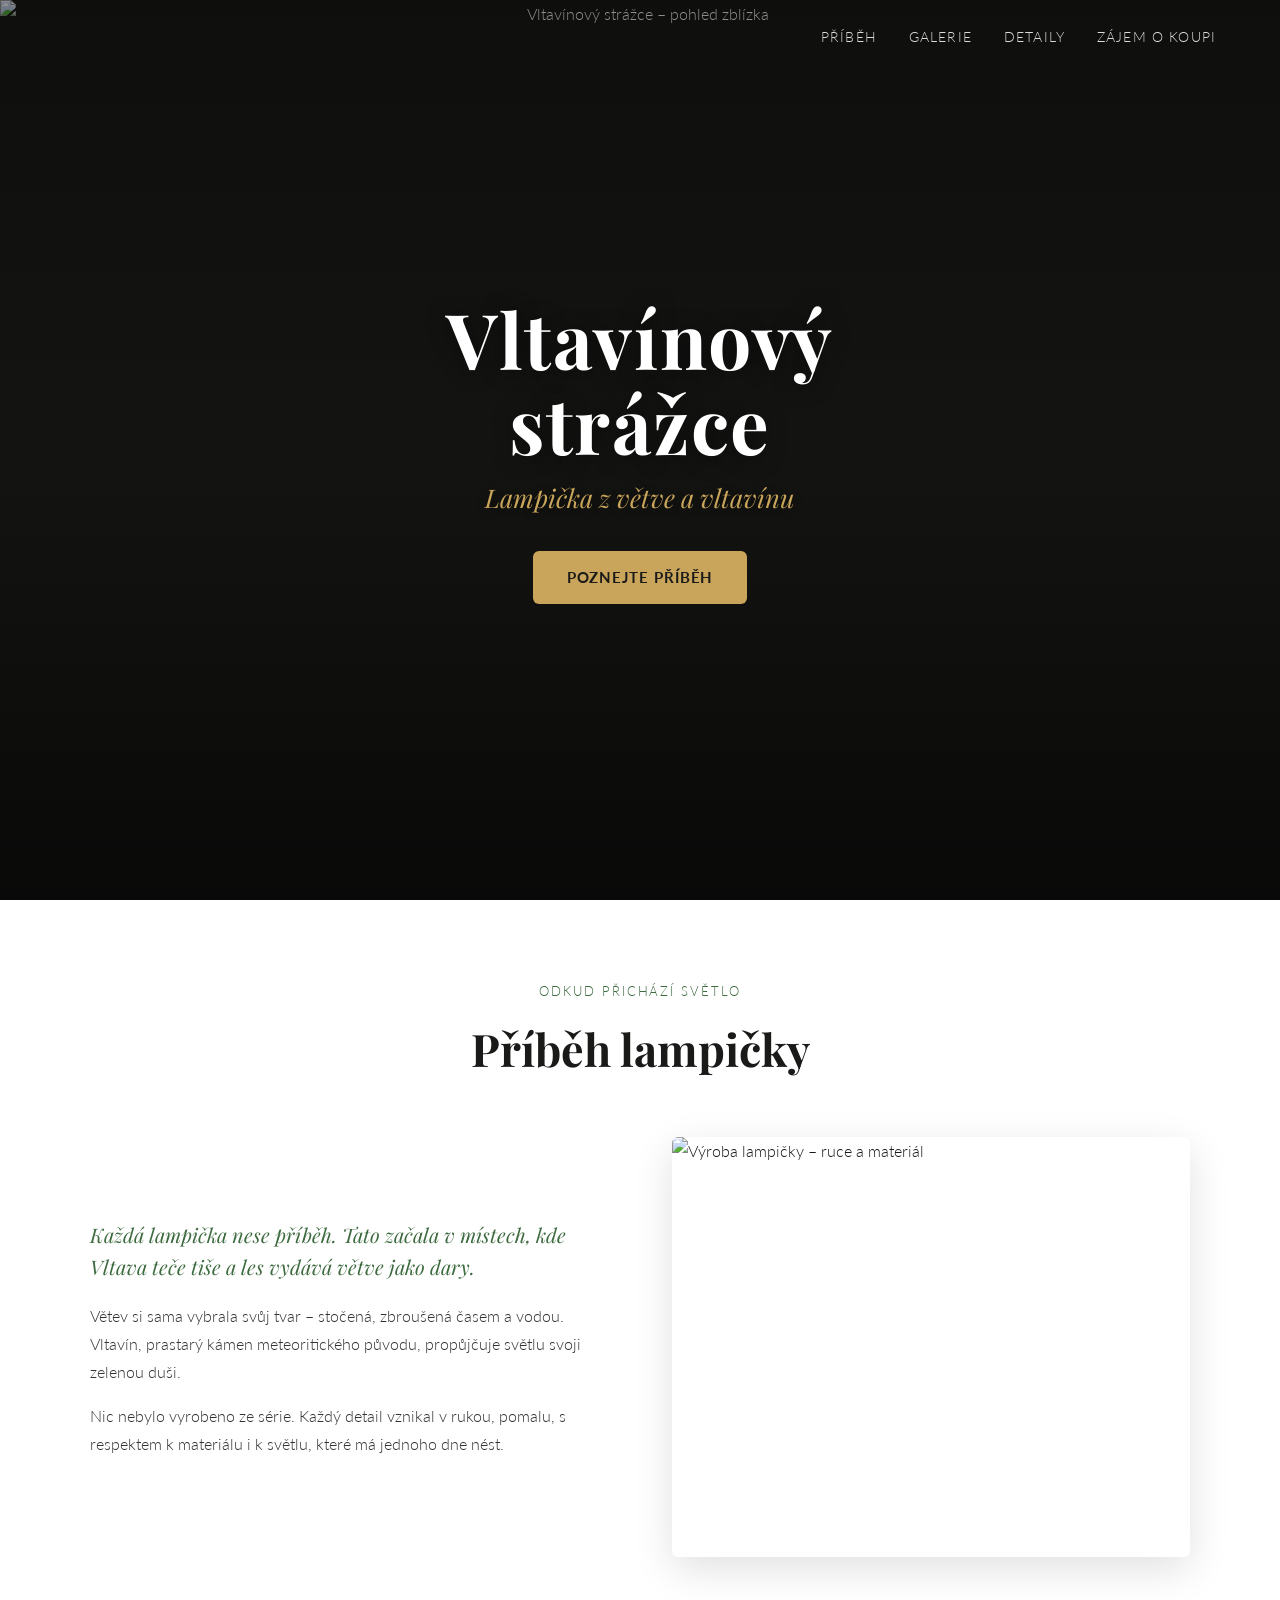
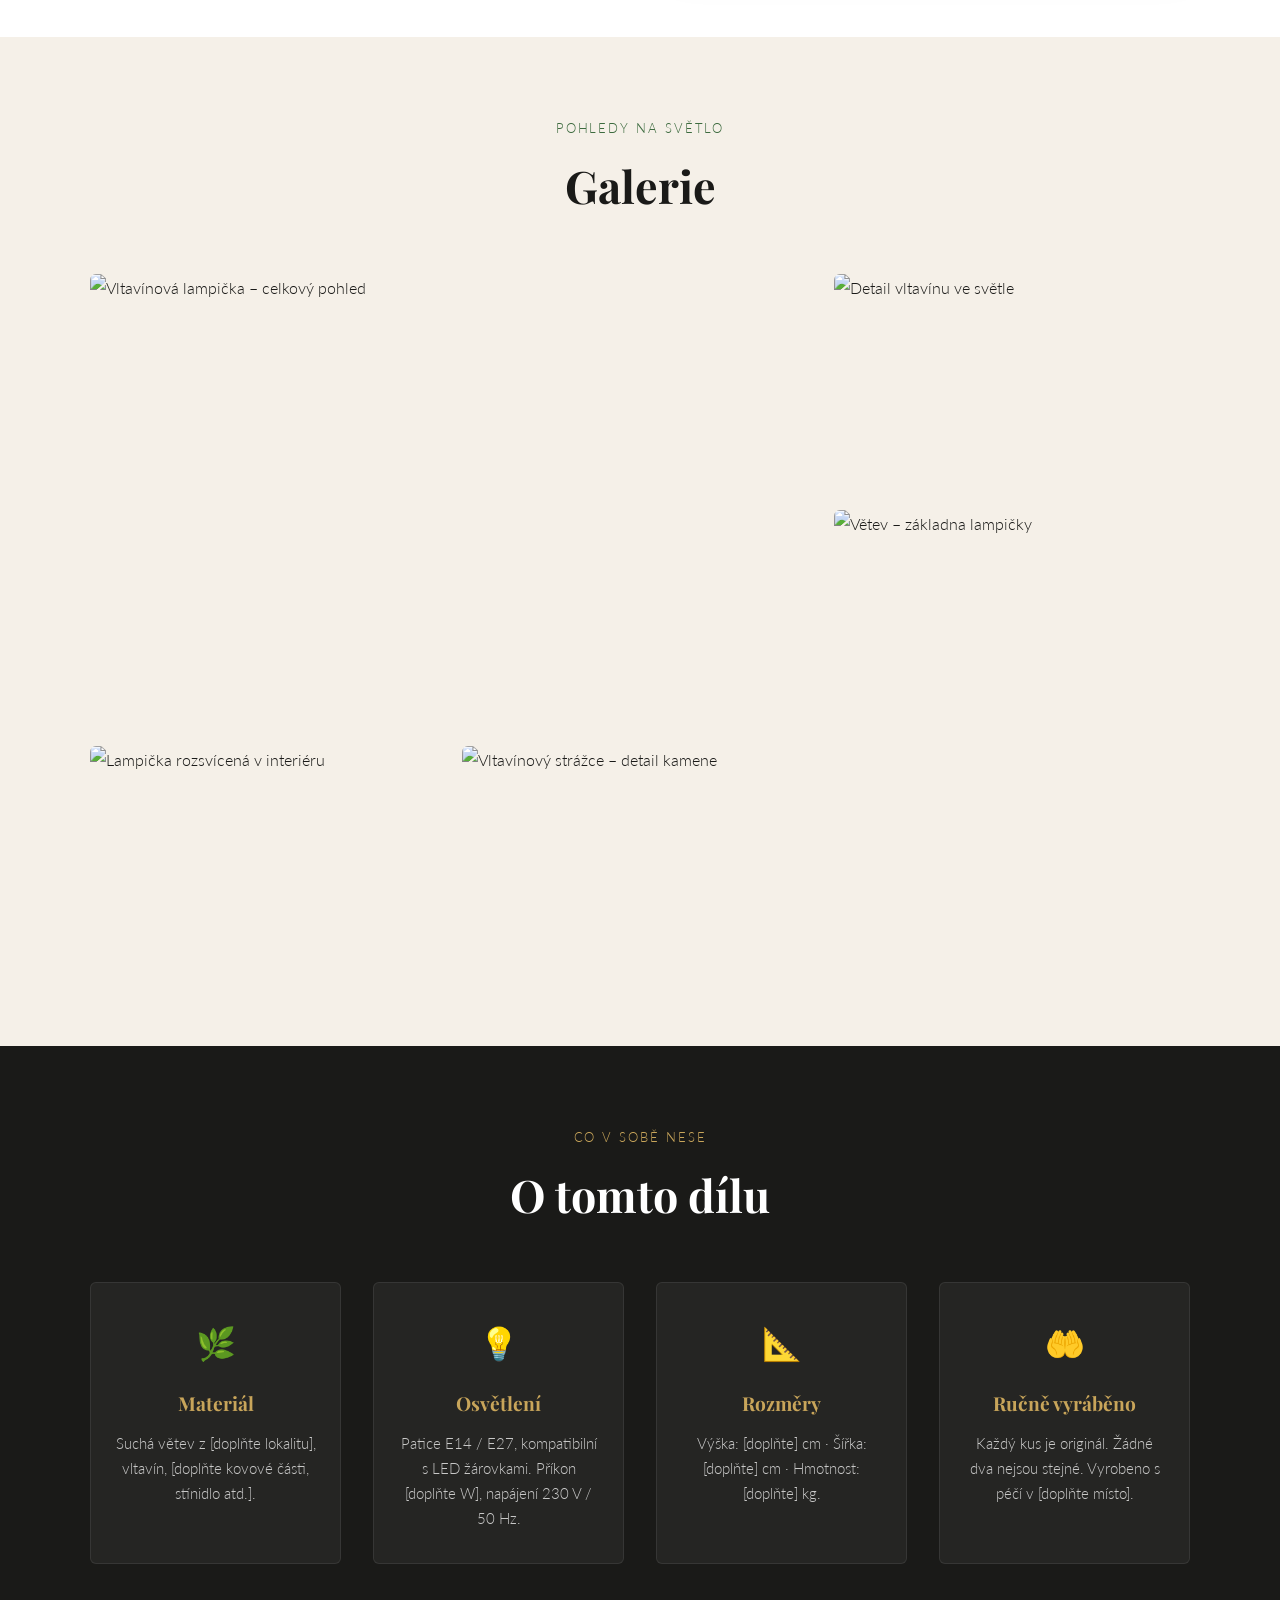
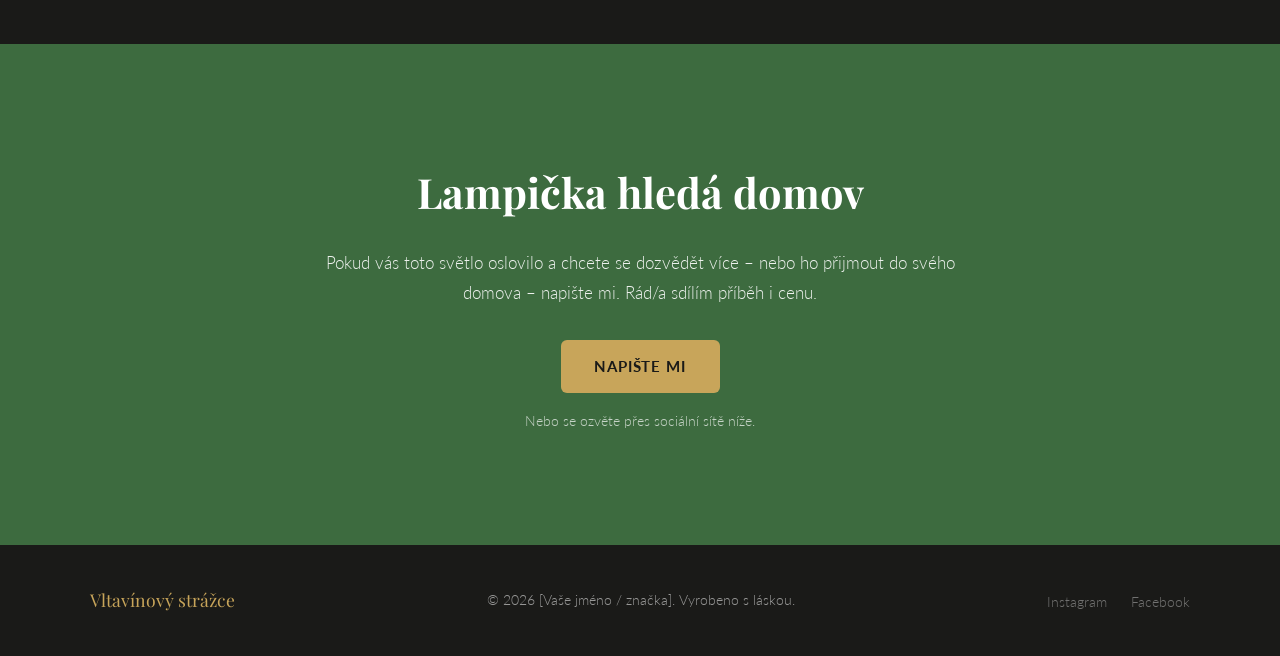
==== index.html @ c0dc6206 "Create complete Vltavínový strážce website project for Vercel Co-authored-by: MEVERIK-SOLUTION <2581" ====
<!DOCTYPE html>
<html lang="cs">
<head>
  <meta charset="UTF-8" />
  <meta name="viewport" content="width=device-width, initial-scale=1.0" />
  <meta name="description" content="Vltavínový strážce – ručně vyráběná lampička z větve a vltavínu. Jedinečný kus s hlubokým příběhem." />
  <meta name="keywords" content="vltavín, lampička, ručně vyráběná, světlo, příběh, prodej" />
  <meta property="og:title" content="Vltavínový strážce – lampička z větve a vltavínu" />
  <meta property="og:description" content="Jedinečná ručně vyráběná lampička s hlubokým příběhem." />
  <meta property="og:image" content="images/hero.jpg" />
  <meta property="og:type" content="website" />
  <title>Vltavínový strážce – lampička z větve a vltavínu</title>
  <link rel="stylesheet" href="css/style.css" />
  <link rel="preconnect" href="https://fonts.googleapis.com" />
  <link rel="preconnect" href="https://fonts.gstatic.com" crossorigin />
  <link href="https://fonts.googleapis.com/css2?family=Playfair+Display:ital,wght@0,400;0,700;1,400&family=Lato:wght@300;400;700&display=swap" rel="stylesheet" />
</head>
<body>

  <!-- ═══════════════════════════════════════════════
       HLAVIČKA / HERO SEKCE
       Vyměňte src u <img> za cestu k vaší hero fotografii.
  ════════════════════════════════════════════════════ -->
  <header class="hero" id="top">
    <div class="hero__overlay"></div>
    <img
      class="hero__bg"
      src="images/hero.jpg"
      alt="Vltavínový strážce – pohled zblízka"
    />
    <div class="hero__content">
      <h1 class="hero__title">Vltavínový strážce</h1>
      <p class="hero__subtitle">Lampička z větve a vltavínu</p>
      <a href="#pribeh" class="btn btn--primary">Poznejte příběh</a>
    </div>
    <nav class="main-nav" aria-label="Hlavní navigace">
      <ul>
        <li><a href="#pribeh">Příběh</a></li>
        <li><a href="#galerie">Galerie</a></li>
        <li><a href="#detaily">Detaily</a></li>
        <li><a href="#kontakt">Zájem o koupi</a></li>
      </ul>
    </nav>
  </header>

  <main>

    <!-- ═══════════════════════════════════════════════
         SEKCE: PŘÍBĚH
         Upravte text v content/texts.md a pak ho vložte sem.
    ════════════════════════════════════════════════════ -->
    <section class="section section--story" id="pribeh">
      <div class="container">
        <div class="section__header">
          <span class="section__label">Odkud přichází světlo</span>
          <h2 class="section__title">Příběh lampičky</h2>
        </div>
        <div class="story__grid">
          <div class="story__text">
            <!-- OBSAH: Upravte v souboru content/texts.md (sekce: Příběh) -->
            <p class="lead">
              Každá lampička nese příběh. Tato začala v místech, kde Vltava
              teče tiše a les vydává větve jako dary.
            </p>
            <p>
              Větev si sama vybrala svůj tvar – stočená, zbroušená časem
              a vodou. Vltavín, prastarý kámen meteoritického původu,
              propůjčuje světlu svoji zelenou duši.
            </p>
            <p>
              Nic nebylo vyrobeno ze série. Každý detail vznikal v rukou,
              pomalu, s respektem k materiálu i k světlu, které má
              jednoho dne nést.
            </p>
            <!-- /OBSAH -->
          </div>
          <div class="story__image">
            <!-- Vyměňte src za cestu k fotografii příběhu / procesu výroby -->
            <img
              src="images/story.jpg"
              alt="Výroba lampičky – ruce a materiál"
              loading="lazy"
            />
          </div>
        </div>
      </div>
    </section>

    <!-- ═══════════════════════════════════════════════
         SEKCE: GALERIE
         Přidejte vlastní obrázky do složky images/
         a aktualizujte src a alt atributy níže.
    ════════════════════════════════════════════════════ -->
    <section class="section section--gallery" id="galerie">
      <div class="container">
        <div class="section__header">
          <span class="section__label">Pohledy na světlo</span>
          <h2 class="section__title">Galerie</h2>
        </div>
        <div class="gallery__grid">
          <!-- Obrázek 1 -->
          <figure class="gallery__item gallery__item--large">
            <img
              src="images/gallery-1.jpg"
              alt="Vltavínová lampička – celkový pohled"
              loading="lazy"
            />
            <figcaption>Celkový pohled</figcaption>
          </figure>
          <!-- Obrázek 2 -->
          <figure class="gallery__item">
            <img
              src="images/gallery-2.jpg"
              alt="Detail vltavínu ve světle"
              loading="lazy"
            />
            <figcaption>Detail vltavínu</figcaption>
          </figure>
          <!-- Obrázek 3 -->
          <figure class="gallery__item">
            <img
              src="images/gallery-3.jpg"
              alt="Větev – základna lampičky"
              loading="lazy"
            />
            <figcaption>Přirozená základna</figcaption>
          </figure>
          <!-- Obrázek 4 -->
          <figure class="gallery__item">
            <img
              src="images/gallery-4.jpg"
              alt="Lampička rozsvícená v interiéru"
              loading="lazy"
            />
            <figcaption>Ve světle domova</figcaption>
          </figure>
          <!-- Obrázek 5 -->
          <figure class="gallery__item">
            <img
              src="images/gallery-5.jpg"
              alt="Vltavínový strážce – detail kamene"
              loading="lazy"
            />
            <figcaption>Kámen ze Země</figcaption>
          </figure>
          <!-- Přidejte další obrázky dle potřeby -->
        </div>
      </div>
    </section>

    <!-- ═══════════════════════════════════════════════
         SEKCE: DETAILY / O LAMPIČCE
         Technické i poetické informace o dílu.
    ════════════════════════════════════════════════════ -->
    <section class="section section--details" id="detaily">
      <div class="container">
        <div class="section__header">
          <span class="section__label">Co v sobě nese</span>
          <h2 class="section__title">O tomto dílu</h2>
        </div>
        <div class="details__grid">
          <div class="detail-card">
            <span class="detail-card__icon">🌿</span>
            <h3>Materiál</h3>
            <!-- OBSAH: Upravte v souboru content/texts.md (sekce: Detaily – Materiál) -->
            <p>Suchá větev z [doplňte lokalitu], vltavín, [doplňte kovové části, stínidlo atd.].</p>
          </div>
          <div class="detail-card">
            <span class="detail-card__icon">💡</span>
            <h3>Osvětlení</h3>
            <!-- OBSAH: Upravte v souboru content/texts.md (sekce: Detaily – Osvětlení) -->
            <p>Patice E14 / E27, kompatibilní s LED žárovkami. Příkon [doplňte W], napájení 230 V / 50 Hz.</p>
          </div>
          <div class="detail-card">
            <span class="detail-card__icon">📐</span>
            <h3>Rozměry</h3>
            <!-- OBSAH: Upravte v souboru content/texts.md (sekce: Detaily – Rozměry) -->
            <p>Výška: [doplňte] cm · Šířka: [doplňte] cm · Hmotnost: [doplňte] kg.</p>
          </div>
          <div class="detail-card">
            <span class="detail-card__icon">🤲</span>
            <h3>Ručně vyráběno</h3>
            <!-- OBSAH: Upravte v souboru content/texts.md (sekce: Detaily – Výroba) -->
            <p>Každý kus je originál. Žádné dva nejsou stejné. Vyrobeno s péčí v [doplňte místo].</p>
          </div>
        </div>
      </div>
    </section>

    <!-- ═══════════════════════════════════════════════
         SEKCE: CTA / ZÁJEM O KOUPI
         Nenásilná výzva k akci – kontakt nebo formulář.
    ════════════════════════════════════════════════════ -->
    <section class="section section--cta" id="kontakt">
      <div class="container">
        <div class="cta__box">
          <h2 class="cta__title">Lampička hledá domov</h2>
          <!-- OBSAH: Upravte v souboru content/texts.md (sekce: CTA) -->
          <p class="cta__text">
            Pokud vás toto světlo oslovilo a chcete se dozvědět více –
            nebo ho přijmout do svého domova – napište mi. Rád/a sdílím
            příběh i cenu.
          </p>
          <!-- Upravte odkaz: mailto: nebo odkaz na kontaktní formulář -->
          <a href="mailto:vas@email.cz" class="btn btn--primary">Napište mi</a>
          <p class="cta__note">Nebo se ozvěte přes sociální sítě níže.</p>
        </div>
      </div>
    </section>

  </main>

  <!-- ═══════════════════════════════════════════════
       PATIČKA
  ════════════════════════════════════════════════════ -->
  <footer class="site-footer">
    <div class="container">
      <div class="footer__inner">
        <p class="footer__brand">Vltavínový strážce</p>
        <p class="footer__copy">
          <!-- OBSAH: Upravte rok a jméno v content/texts.md (sekce: Patička) -->
          &copy; <span id="year"></span> [Vaše jméno / značka]. Vyrobeno s láskou.
        </p>
        <ul class="footer__links">
          <!-- TODO: Doplňte skutečné URL před zveřejněním webu -->
          <li><a href="https://instagram.com/" aria-label="Instagram">Instagram</a></li>
          <li><a href="https://facebook.com/" aria-label="Facebook">Facebook</a></li>
        </ul>
      </div>
    </div>
  </footer>

  <!-- Lightbox overlay pro galerii -->
  <div class="lightbox" id="lightbox" role="dialog" aria-modal="true" aria-label="Zvětšený obrázek" hidden>
    <button class="lightbox__close" id="lightboxClose" aria-label="Zavřít">&times;</button>
    <img class="lightbox__img" id="lightboxImg" src="" alt="" />
  </div>

  <script src="js/main.js"></script>
</body>
</html>
---- css/style.css ----
/* ═══════════════════════════════════════════════════════════════
   Vltavínový strážce – hlavní stylesheet
   Barevná paleta:
     --color-dark:   #1a1a18  (tmavé pozadí)
     --color-green:  #3d6b3f  (vltavínová zelená)
     --color-gold:   #c8a55a  (teplé světlo / zlatá)
     --color-cream:  #f5f0e8  (světlé pozadí sekcí)
     --color-white:  #ffffff
   ═══════════════════════════════════════════════════════════════ */

/* ── Reset & základní nastavení ────────────────────────────── */
*, *::before, *::after {
  box-sizing: border-box;
  margin: 0;
  padding: 0;
}

:root {
  --color-dark:   #1a1a18;
  --color-green:  #3d6b3f;
  --color-gold:   #c8a55a;
  --color-cream:  #f5f0e8;
  --color-white:  #ffffff;
  --font-serif:   'Playfair Display', Georgia, serif;
  --font-sans:    'Lato', system-ui, sans-serif;
  --max-width:    1100px;
  --radius:       6px;
  --transition:   0.3s ease;
}

html {
  scroll-behavior: smooth;
}

body {
  font-family: var(--font-sans);
  font-weight: 300;
  font-size: 1rem;
  line-height: 1.75;
  color: var(--color-dark);
  background-color: var(--color-cream);
}

img {
  max-width: 100%;
  height: auto;
  display: block;
  object-fit: cover;
}

a {
  color: inherit;
  text-decoration: none;
}

ul {
  list-style: none;
}

/* ── Utility ────────────────────────────────────────────────── */
.container {
  width: 90%;
  max-width: var(--max-width);
  margin-inline: auto;
}

.btn {
  display: inline-block;
  padding: 0.85em 2.2em;
  border-radius: var(--radius);
  font-family: var(--font-sans);
  font-weight: 700;
  font-size: 0.95rem;
  letter-spacing: 0.06em;
  text-transform: uppercase;
  cursor: pointer;
  transition: background var(--transition), color var(--transition), transform var(--transition);
}

.btn--primary {
  background-color: var(--color-gold);
  color: var(--color-dark);
}

.btn--primary:hover,
.btn--primary:focus-visible {
  background-color: #b8923e;
  transform: translateY(-2px);
  outline: none;
}

/* ── Navigace ───────────────────────────────────────────────── */
.main-nav {
  position: absolute;
  top: 0;
  left: 0;
  width: 100%;
  padding: 1.4rem 5%;
  display: flex;
  justify-content: flex-end;
  z-index: 10;
}

.main-nav ul {
  display: flex;
  gap: 2rem;
}

.main-nav a {
  color: var(--color-white);
  font-size: 0.9rem;
  letter-spacing: 0.08em;
  text-transform: uppercase;
  opacity: 0.85;
  transition: opacity var(--transition);
}

.main-nav a:hover {
  opacity: 1;
}

/* ── Hero sekce ─────────────────────────────────────────────── */
.hero {
  position: relative;
  min-height: 100svh;
  display: flex;
  align-items: center;
  justify-content: center;
  overflow: hidden;
  text-align: center;
  color: var(--color-white);
}

.hero__bg {
  position: absolute;
  inset: 0;
  width: 100%;
  height: 100%;
  object-fit: cover;
  object-position: center;
  z-index: 0;
  /* Fallback color pokud obrázek ještě není nahrán */
  background-color: var(--color-dark);
}

.hero__overlay {
  position: absolute;
  inset: 0;
  background: linear-gradient(
    to bottom,
    rgba(0,0,0,0.45) 0%,
    rgba(0,0,0,0.25) 50%,
    rgba(0,0,0,0.65) 100%
  );
  z-index: 1;
}

.hero__content {
  position: relative;
  z-index: 2;
  padding: 2rem;
  max-width: 640px;
}

.hero__title {
  font-family: var(--font-serif);
  font-size: clamp(2.4rem, 6vw, 5rem);
  font-weight: 700;
  letter-spacing: 0.02em;
  line-height: 1.1;
  margin-bottom: 0.6rem;
  text-shadow: 0 2px 20px rgba(0,0,0,0.5);
}

.hero__subtitle {
  font-family: var(--font-serif);
  font-style: italic;
  font-size: clamp(1.1rem, 2.5vw, 1.6rem);
  color: var(--color-gold);
  margin-bottom: 2rem;
  text-shadow: 0 1px 10px rgba(0,0,0,0.4);
}

/* ── Sekce – obecné ─────────────────────────────────────────── */
.section {
  padding: 5rem 0;
}

.section__header {
  text-align: center;
  margin-bottom: 3rem;
}

.section__label {
  display: block;
  font-size: 0.8rem;
  letter-spacing: 0.15em;
  text-transform: uppercase;
  color: var(--color-green);
  margin-bottom: 0.5rem;
}

.section__title {
  font-family: var(--font-serif);
  font-size: clamp(1.8rem, 4vw, 2.8rem);
  color: var(--color-dark);
}

/* ── Sekce: Příběh ──────────────────────────────────────────── */
.section--story {
  background-color: var(--color-white);
}

.story__grid {
  display: grid;
  grid-template-columns: 1fr 1fr;
  gap: 4rem;
  align-items: center;
}

.story__text .lead {
  font-family: var(--font-serif);
  font-size: 1.25rem;
  font-style: italic;
  color: var(--color-green);
  margin-bottom: 1.2rem;
  line-height: 1.6;
}

.story__text p {
  margin-bottom: 1rem;
  color: #333;
}

.story__image img {
  border-radius: var(--radius);
  width: 100%;
  height: 420px;
  box-shadow: 0 12px 40px rgba(0,0,0,0.12);
}

/* ── Sekce: Galerie ─────────────────────────────────────────── */
.section--gallery {
  background-color: var(--color-cream);
}

.gallery__grid {
  display: grid;
  grid-template-columns: repeat(3, 1fr);
  grid-template-rows: auto auto;
  gap: 1rem;
}

.gallery__item {
  position: relative;
  overflow: hidden;
  border-radius: var(--radius);
  cursor: pointer;
}

.gallery__item--large {
  grid-column: 1 / 3;
  grid-row: 1 / 3;
}

.gallery__item img {
  width: 100%;
  height: 100%;
  min-height: 220px;
  object-fit: cover;
  transition: transform 0.4s ease;
}

.gallery__item:hover img {
  transform: scale(1.04);
}

.gallery__item figcaption {
  position: absolute;
  bottom: 0;
  left: 0;
  right: 0;
  padding: 0.6rem 1rem;
  background: linear-gradient(transparent, rgba(0,0,0,0.6));
  color: var(--color-white);
  font-size: 0.85rem;
  opacity: 0;
  transition: opacity var(--transition);
}

.gallery__item:hover figcaption {
  opacity: 1;
}

/* ── Sekce: Detaily ─────────────────────────────────────────── */
.section--details {
  background-color: var(--color-dark);
  color: var(--color-cream);
}

.section--details .section__label {
  color: var(--color-gold);
}

.section--details .section__title {
  color: var(--color-white);
}

.details__grid {
  display: grid;
  grid-template-columns: repeat(auto-fit, minmax(220px, 1fr));
  gap: 2rem;
}

.detail-card {
  background-color: rgba(255,255,255,0.05);
  border: 1px solid rgba(255,255,255,0.08);
  border-radius: var(--radius);
  padding: 2rem 1.5rem;
  text-align: center;
  transition: background var(--transition);
}

.detail-card:hover {
  background-color: rgba(255,255,255,0.09);
}

.detail-card__icon {
  font-size: 2rem;
  display: block;
  margin-bottom: 1rem;
}

.detail-card h3 {
  font-family: var(--font-serif);
  font-size: 1.2rem;
  color: var(--color-gold);
  margin-bottom: 0.6rem;
}

.detail-card p {
  font-size: 0.95rem;
  color: rgba(255,255,255,0.75);
  line-height: 1.65;
}

/* ── Sekce: CTA ─────────────────────────────────────────────── */
.section--cta {
  background-color: var(--color-green);
  text-align: center;
  color: var(--color-white);
}

.cta__box {
  max-width: 680px;
  margin-inline: auto;
  padding: 2rem 0;
}

.cta__title {
  font-family: var(--font-serif);
  font-size: clamp(1.8rem, 4vw, 2.6rem);
  margin-bottom: 1.2rem;
}

.cta__text {
  font-size: 1.05rem;
  line-height: 1.8;
  opacity: 0.9;
  margin-bottom: 2rem;
}

.cta__note {
  margin-top: 1rem;
  font-size: 0.88rem;
  opacity: 0.7;
}

/* ── Patička ────────────────────────────────────────────────── */
.site-footer {
  background-color: var(--color-dark);
  color: rgba(255,255,255,0.55);
  padding: 2.5rem 0;
}

.footer__inner {
  display: flex;
  flex-wrap: wrap;
  align-items: center;
  justify-content: space-between;
  gap: 1rem;
}

.footer__brand {
  font-family: var(--font-serif);
  font-size: 1.1rem;
  color: var(--color-gold);
}

.footer__copy {
  font-size: 0.85rem;
}

.footer__links {
  display: flex;
  gap: 1.5rem;
}

.footer__links a {
  font-size: 0.85rem;
  opacity: 0.7;
  transition: opacity var(--transition);
}

.footer__links a:hover {
  opacity: 1;
}

/* ── Lightbox ───────────────────────────────────────────────── */
.lightbox {
  position: fixed;
  inset: 0;
  background: rgba(0,0,0,0.92);
  display: flex;
  align-items: center;
  justify-content: center;
  z-index: 1000;
  padding: 2rem;
}

.lightbox[hidden] {
  display: none;
}

.lightbox__img {
  max-width: 92vw;
  max-height: 88vh;
  object-fit: contain;
  border-radius: var(--radius);
  box-shadow: 0 0 60px rgba(0,0,0,0.7);
}

.lightbox__close {
  position: absolute;
  top: 1.2rem;
  right: 1.4rem;
  background: none;
  border: none;
  color: var(--color-white);
  font-size: 2.5rem;
  cursor: pointer;
  line-height: 1;
  opacity: 0.7;
  transition: opacity var(--transition);
}

.lightbox__close:hover {
  opacity: 1;
}

/* ── Fade-in animace (přidáno přes JS) ─────────────────────── */
.fade-in {
  opacity: 0;
  transform: translateY(24px);
  transition: opacity 0.7s ease, transform 0.7s ease;
}

.fade-in.visible {
  opacity: 1;
  transform: none;
}

/* ── Aktivní odkaz v navigaci ───────────────────────────────── */
.main-nav a.active {
  opacity: 1;
  border-bottom: 2px solid var(--color-gold);
  padding-bottom: 2px;
}

/* ── Responzivita ───────────────────────────────────────────── */
@media (max-width: 768px) {
  .main-nav ul {
    gap: 1.2rem;
  }

  .main-nav a {
    font-size: 0.78rem;
  }

  .story__grid {
    grid-template-columns: 1fr;
    gap: 2rem;
  }

  .story__image img {
    height: 280px;
  }

  .gallery__grid {
    grid-template-columns: 1fr 1fr;
  }

  .gallery__item--large {
    grid-column: 1 / 3;
    grid-row: auto;
  }

  .footer__inner {
    flex-direction: column;
    text-align: center;
  }
}

@media (max-width: 480px) {
  .main-nav {
    justify-content: center;
  }

  .main-nav ul {
    gap: 0.8rem;
    flex-wrap: wrap;
    justify-content: center;
  }

  .gallery__grid {
    grid-template-columns: 1fr;
  }

  .gallery__item--large {
    grid-column: 1;
    grid-row: auto;
  }
}
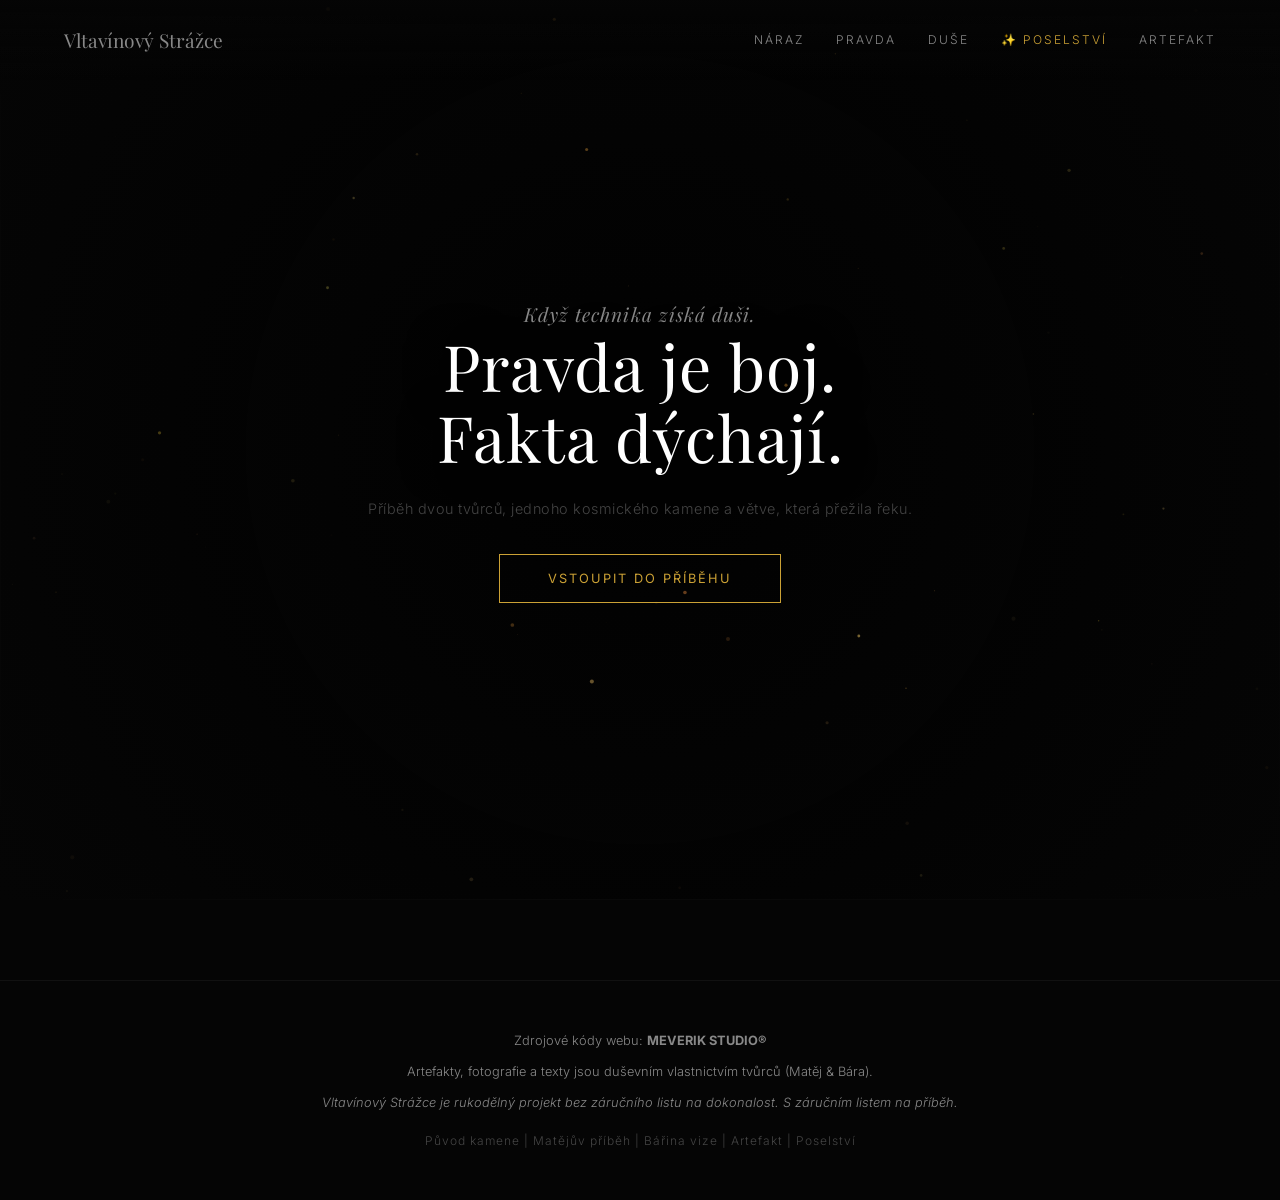
==== commit 655a2f92: "feat: finální web Vltavínový Strážce + deploy na Vercel - Vytvořen index.html z referenční šablony s" ====
--- a/index.html
+++ b/index.html
@@ -1,241 +1,955 @@
 <!DOCTYPE html>
 <html lang="cs">
 <head>
-  <meta charset="UTF-8" />
-  <meta name="viewport" content="width=device-width, initial-scale=1.0" />
-  <meta name="description" content="Vltavínový strážce – ručně vyráběná lampička z větve a vltavínu. Jedinečný kus s hlubokým příběhem." />
-  <meta name="keywords" content="vltavín, lampička, ručně vyráběná, světlo, příběh, prodej" />
-  <meta property="og:title" content="Vltavínový strážce – lampička z větve a vltavínu" />
-  <meta property="og:description" content="Jedinečná ručně vyráběná lampička s hlubokým příběhem." />
-  <meta property="og:image" content="images/hero.jpg" />
-  <meta property="og:type" content="website" />
-  <title>Vltavínový strážce – lampička z větve a vltavínu</title>
-  <link rel="stylesheet" href="css/style.css" />
-  <link rel="preconnect" href="https://fonts.googleapis.com" />
-  <link rel="preconnect" href="https://fonts.gstatic.com" crossorigin />
-  <link href="https://fonts.googleapis.com/css2?family=Playfair+Display:ital,wght@0,400;0,700;1,400&family=Lato:wght@300;400;700&display=swap" rel="stylesheet" />
+    <meta charset="UTF-8">
+    <meta name="viewport" content="width=device-width, initial-scale=1.0">
+    <title>Vltavínový Strážce | Fakta, která dýchají</title>
+    <meta name="description" content="Vltavínový Strážce — ručně vyrobený artefakt z kosmických vltavínů a prastarého naplaveného dřeva. Příběh dvou tvůrců, překonané krize a nalezené rovnováhy.">
+    <style>
+        @import url('https://fonts.googleapis.com/css2?family=Playfair+Display:ital,wght@0,400;0,600;1,400&family=Inter:wght@300;400;500&display=swap');
+
+        :root {
+            --bg-deep: #050505;
+            --bg-surface: #0a0a0b;
+            --bg-panel: #121212;
+            
+            --text-main: #e0e0e0;
+            --text-dim: #888888;
+            --text-dark: #444444;
+            
+            --hope-gold: #cba135;
+            --hope-glow: rgba(203, 161, 53, 0.15);
+            --vltavin-green: #4a5d4e;
+
+            --nav-height: 80px;
+        }
+
+        * {
+            margin: 0;
+            padding: 0;
+            box-sizing: border-box;
+        }
+
+        body {
+            font-family: 'Inter', sans-serif;
+            background-color: var(--bg-deep);
+            color: var(--text-main);
+            line-height: 1.8;
+            overflow-x: hidden;
+            font-weight: 300;
+        }
+
+        h1, h2, h3, h4 {
+            font-family: 'Playfair Display', serif;
+            font-weight: 400;
+            letter-spacing: 1px;
+            color: #ffffff;
+        }
+
+        /* --- DRAMATICKÉ ÚPRAVY FOTOGRAFIÍ --- */
+        .dramatic-photo {
+            width: 100%;
+            height: 100%;
+            object-fit: cover;
+            filter: grayscale(40%) contrast(125%) brightness(60%) sepia(15%) hue-rotate(350deg);
+            transition: filter 1.5s ease, transform 5s ease;
+        }
+
+        .portrait-photo {
+            filter: grayscale(70%) contrast(130%) brightness(55%) sepia(10%);
+            object-position: center 25%; 
+        }
+
+        .dramatic-photo:hover, .portrait-photo:hover {
+            filter: grayscale(10%) contrast(110%) brightness(85%) sepia(0%);
+            transform: scale(1.03);
+            box-shadow: 0 0 40px rgba(203, 161, 53, 0.2);
+        }
+
+        .photo-container {
+            position: relative;
+            background: #000;
+            overflow: hidden;
+            border: 1px solid #1a1a1a;
+            display: flex;
+            justify-content: center;
+            align-items: center;
+            width: 100%;
+            height: 100%;
+        }
+
+        /* Navigace */
+        nav {
+            display: flex;
+            justify-content: space-between;
+            align-items: center;
+            padding: 0 5%;
+            height: var(--nav-height);
+            position: fixed;
+            width: 100%;
+            top: 0;
+            z-index: 100;
+            background: linear-gradient(to bottom, rgba(5,5,5,0.95) 0%, rgba(5,5,5,0) 100%);
+            transition: background-color 0.4s ease, backdrop-filter 0.4s ease;
+        }
+
+        nav.scrolled {
+            background: rgba(5, 5, 5, 0.85);
+            border-bottom: 1px solid rgba(255, 255, 255, 0.05);
+            backdrop-filter: blur(12px);
+        }
+
+        .logo {
+            font-family: 'Playfair Display', serif;
+            font-size: 1.2rem;
+            color: var(--text-dim);
+            text-decoration: none;
+            display: flex;
+            flex-direction: column;
+            align-items: flex-start;
+            transition: color 0.5s ease;
+        }
+
+        .logo:hover {
+            color: var(--hope-gold);
+        }
+
+        .nav-links {
+            display: flex;
+            gap: 2rem;
+        }
+
+        .nav-links a {
+            color: var(--text-dim);
+            text-decoration: none;
+            font-size: 0.75rem;
+            text-transform: uppercase;
+            letter-spacing: 2px;
+            transition: all 0.4s ease;
+            cursor: pointer;
+            position: relative;
+        }
+
+        .nav-links a.active, .nav-links a:hover {
+            color: var(--text-main);
+        }
+
+        .nav-links a.active::after {
+            content: '';
+            position: absolute;
+            bottom: -5px;
+            left: 0;
+            width: 100%;
+            height: 1px;
+            background-color: var(--hope-gold);
+            box-shadow: 0 0 10px var(--hope-gold);
+        }
+
+        /* --- SCROLL REVEAL ANIMACE --- */
+        .reveal {
+            opacity: 0;
+            transform: translateY(50px);
+            transition: all 1.2s cubic-bezier(0.2, 0.8, 0.2, 1);
+        }
+
+        .reveal.active {
+            opacity: 1;
+            transform: translateY(0);
+        }
+
+        .reveal-delay-1 { transition-delay: 0.2s; }
+        .reveal-delay-2 { transition-delay: 0.4s; }
+
+        .reveal-left { opacity: 0; transform: translateX(-80px); transition: all 1.2s cubic-bezier(0.2, 0.8, 0.2, 1); }
+        .reveal-right { opacity: 0; transform: translateX(80px); transition: all 1.2s cubic-bezier(0.2, 0.8, 0.2, 1); }
+        .reveal-scale { opacity: 0; transform: scale(0.95); transition: all 1.4s cubic-bezier(0.2, 0.8, 0.2, 1); }
+        .reveal-left.active, .reveal-right.active, .reveal-scale.active { opacity: 1; transform: translateX(0) scale(1); }
+
+        /* SPA Logika */
+        .page-section {
+            display: none;
+            animation: emergeFromDark 1.2s cubic-bezier(0.2, 0.8, 0.2, 1);
+            padding-top: var(--nav-height);
+            min-height: 100vh;
+            padding-bottom: 5rem;
+        }
+
+        .page-section.active {
+            display: block;
+        }
+
+        @keyframes emergeFromDark {
+            from { opacity: 0; filter: blur(10px) brightness(0.5); transform: scale(0.98) translateY(10px); }
+            to { opacity: 1; filter: blur(0) brightness(1); transform: scale(1) translateY(0); }
+        }
+
+        /* --- TYPOGRAFIE A TEXTOVÉ BLOKY --- */
+        .story-container {
+            max-width: 800px;
+            margin: 0 auto;
+            padding: 4rem 20px;
+        }
+
+        .drop-cap::first-letter {
+            font-family: 'Playfair Display', serif;
+            font-size: 4.5rem;
+            float: left;
+            line-height: 0.8;
+            padding-right: 15px;
+            padding-top: 5px;
+            color: var(--hope-gold);
+        }
+
+        .quote-block {
+            font-family: 'Playfair Display', serif;
+            font-size: 1.6rem;
+            color: var(--hope-gold);
+            line-height: 1.5;
+            border-left: 2px solid var(--hope-gold);
+            padding-left: 2rem;
+            margin: 4rem 0;
+            box-shadow: -15px 0 30px -15px var(--hope-glow);
+        }
+
+        .section-title {
+            text-align: center;
+            margin-bottom: 4rem;
+        }
+
+        .section-title h2 {
+            font-size: 2.5rem;
+            margin-bottom: 0.5rem;
+        }
+
+        .section-title .subtitle {
+            font-family: 'Inter', sans-serif;
+            color: var(--hope-gold);
+            text-transform: uppercase;
+            letter-spacing: 4px;
+            font-size: 0.8rem;
+        }
+
+        /* --- HERO SEKCE --- */
+        .hero {
+            height: 100vh;
+            display: flex;
+            flex-direction: column;
+            justify-content: center;
+            align-items: center;
+            text-align: center;
+            padding: 0 20px;
+            position: relative;
+            overflow: hidden;
+            margin-top: calc(var(--nav-height) * -1);
+        }
+
+        #stardust {
+            position: absolute;
+            top: 0; left: 0; width: 100%; height: 100%;
+            z-index: 1; pointer-events: none;
+        }
+
+        .hero::after {
+            content: '';
+            position: absolute;
+            top: 0; left: 0; right: 0; bottom: 0;
+            background: radial-gradient(circle at center, transparent 0%, var(--bg-deep) 100%);
+            z-index: 1; pointer-events: none;
+        }
+
+        .hero-content {
+            position: relative;
+            z-index: 2;
+            max-width: 800px;
+        }
+
+        .hero h1 {
+            font-size: 4rem;
+            margin-bottom: 1.5rem;
+            text-shadow: 0 0 40px rgba(0,0,0,0.9);
+            line-height: 1.1;
+        }
+
+        .hero .subtitle {
+            font-size: 1.2rem;
+            color: var(--text-dim);
+            font-family: 'Playfair Display', serif;
+            font-style: italic;
+            letter-spacing: 1px;
+        }
+
+        .hero .perex {
+            font-size: 0.9rem;
+            color: var(--text-dark);
+            margin-top: 0.8rem;
+            letter-spacing: 0.5px;
+        }
+
+        .slideshow-image {
+            position: absolute; top: 0; left: 0; width: 100%; height: 100%;
+            opacity: 0; animation: heroSlideshow 24s infinite linear;
+            will-change: transform, opacity;
+        }
+        .slideshow-image:nth-child(1) { animation-delay: 0s; }
+        .slideshow-image:nth-child(2) { animation-delay: 6s; }
+        .slideshow-image:nth-child(3) { animation-delay: 12s; }
+        .slideshow-image:nth-child(4) { animation-delay: 18s; }
+
+        @keyframes heroSlideshow {
+            0%   { opacity: 0; transform: scale(1.08); }
+            8%   { opacity: 1; transform: scale(1.05); }
+            25%  { opacity: 1; transform: scale(1.02); }
+            33%  { opacity: 0; transform: scale(1.00); }
+            100% { opacity: 0; transform: scale(1.08); }
+        }
+
+        /* --- GRID ROZLOŽENÍ (Zleva text, zprava obraz) --- */
+        .split-section {
+            display: grid;
+            grid-template-columns: 1fr 1fr;
+            min-height: 80vh;
+            border-bottom: 1px solid #111;
+        }
+        
+        .split-section.reverse {
+            grid-template-columns: 1fr 1fr;
+        }
+
+        .split-text {
+            padding: 6rem 10%;
+            display: flex;
+            flex-direction: column;
+            justify-content: center;
+            background-color: var(--bg-surface);
+        }
+
+        .split-image {
+            position: relative;
+            background: #000;
+        }
+
+        .split-image .photo-container {
+            position: absolute; top: 0; left: 0;
+        }
+
+        /* --- FACTOID CARD --- */
+        .factoid-card {
+            background: var(--bg-panel);
+            border: 1px solid #1a1a1a;
+            padding: 2rem;
+            margin-top: 2rem;
+            font-size: 0.9rem;
+            line-height: 2.2;
+        }
+
+        .factoid-card span {
+            display: block;
+            color: var(--text-dim);
+        }
+
+        .factoid-card span strong {
+            color: var(--text-main);
+        }
+
+        /* --- GALERIE TVORBY --- */
+        .creation-gallery {
+            max-width: 900px;
+            margin: 4rem auto;
+            padding: 0 20px;
+        }
+
+        .creation-gallery h3 {
+            text-align: center;
+            margin-bottom: 2rem;
+            color: var(--hope-gold);
+            font-style: italic;
+        }
+
+        .gallery-grid {
+            display: grid;
+            grid-template-columns: 1fr 1fr 1fr;
+            gap: 1.5rem;
+        }
+
+        .gallery-item {
+            position: relative;
+            overflow: hidden;
+            border: 1px solid #1a1a1a;
+            background: #000;
+        }
+
+        .gallery-item img {
+            width: 100%;
+            height: 300px;
+            object-fit: cover;
+        }
+
+        .gallery-item figcaption {
+            padding: 1rem;
+            font-size: 0.8rem;
+            color: var(--text-dim);
+            font-style: italic;
+            line-height: 1.5;
+        }
+
+        /* --- MEDAILONKY --- */
+        .medailonky {
+            max-width: 800px;
+            margin: 3rem auto;
+            padding: 0 20px;
+            display: grid;
+            grid-template-columns: 1fr 1fr;
+            gap: 3rem;
+        }
+
+        .medailonek {
+            padding: 2rem;
+            border-left: 2px solid var(--hope-gold);
+        }
+
+        .medailonek h4 {
+            color: var(--hope-gold);
+            margin-bottom: 1rem;
+            font-size: 1.1rem;
+        }
+
+        .medailonek p {
+            font-size: 0.95rem;
+            color: var(--text-dim);
+            line-height: 1.8;
+        }
+
+        /* --- SPECIFIKACE PRODUKTU --- */
+        .spec-list {
+            background: var(--bg-panel);
+            border: 1px solid #1a1a1a;
+            padding: 2rem;
+            margin: 2rem auto;
+            max-width: 500px;
+            font-size: 0.9rem;
+            line-height: 2.4;
+        }
+
+        .spec-list div {
+            display: flex;
+            justify-content: space-between;
+            border-bottom: 1px solid #1a1a1a;
+            padding: 0.3rem 0;
+        }
+
+        .spec-list div:last-child {
+            border-bottom: none;
+        }
+
+        .spec-list .spec-label {
+            color: var(--text-dim);
+        }
+
+        .spec-list .spec-value {
+            color: var(--text-main);
+            text-align: right;
+        }
+
+        /* --- AI ORACLE --- */
+        .oracle-section {
+            display: flex; flex-direction: column; justify-content: center; align-items: center;
+            padding: 6rem 20px; background: radial-gradient(circle at center, #0a0a0c 0%, var(--bg-deep) 100%);
+            position: relative;
+        }
+
+        .oracle-preface {
+            max-width: 700px;
+            text-align: center;
+            margin-bottom: 3rem;
+            z-index: 2;
+            position: relative;
+        }
+
+        .oracle-preface p {
+            font-family: 'Playfair Display', serif;
+            font-style: italic;
+            color: var(--text-dim);
+            font-size: 1.1rem;
+            line-height: 1.8;
+        }
+
+        .oracle-box {
+            background: rgba(15, 15, 15, 0.6); padding: 4rem; border: 1px solid #222;
+            max-width: 700px; width: 100%; text-align: center; backdrop-filter: blur(10px);
+            z-index: 2;
+        }
+        .oracle-textarea {
+            width: 100%; background: transparent; border: none; border-bottom: 1px solid var(--text-dark);
+            padding: 15px 0; color: var(--text-main); font-family: 'Inter', sans-serif; font-size: 1.1rem;
+            text-align: center; resize: none; transition: border-color 0.3s;
+        }
+        .oracle-textarea:focus { outline: none; border-bottom-color: var(--hope-gold); }
+        .oracle-response-text { font-family: 'Playfair Display', serif; font-size: 1.4rem; color: var(--hope-gold); line-height: 1.6; }
+        .cursor { display: inline-block; width: 8px; height: 1.2em; background-color: var(--hope-gold); vertical-align: text-bottom; animation: blink 1s infinite; margin-left: 4px; }
+        @keyframes blink { 0%, 100% { opacity: 1; } 50% { opacity: 0; } }
+
+        /* --- TLAČÍTKA A FOOTER --- */
+        .btn {
+            background: transparent; color: var(--hope-gold); border: 1px solid var(--hope-gold);
+            padding: 1rem 3rem; font-family: 'Inter', sans-serif; text-transform: uppercase;
+            letter-spacing: 2px; font-size: 0.8rem; cursor: pointer; transition: all 0.4s ease; display: inline-block;
+        }
+        .btn:hover { background: var(--hope-gold); color: var(--bg-deep); box-shadow: 0 0 20px var(--hope-glow); }
+
+        footer {
+            text-align: center;
+            padding: 3rem 20px;
+            background-color: var(--bg-deep);
+            color: var(--text-dim);
+            font-size: 0.8rem;
+            border-top: 1px solid #111;
+        }
+
+        footer p { margin-bottom: 0.5rem; }
+
+        .footer-nav {
+            margin-top: 1rem;
+            font-size: 0.75rem;
+            color: var(--text-dark);
+            letter-spacing: 1px;
+        }
+
+        .footer-nav a {
+            color: var(--text-dark);
+            text-decoration: none;
+            cursor: pointer;
+            transition: color 0.3s;
+        }
+
+        .footer-nav a:hover {
+            color: var(--hope-gold);
+        }
+
+        @media (max-width: 960px) {
+            .split-section { grid-template-columns: 1fr; }
+            .split-section.reverse .split-text { order: 2; }
+            .split-section.reverse .split-image { order: 1; }
+            .split-image { min-height: 50vh; }
+            .hero h1 { font-size: 2.8rem; }
+            .nav-links { gap: 1rem; }
+            .nav-links a { font-size: 0.65rem; }
+            .quote-block { font-size: 1.3rem; }
+            .gallery-grid { grid-template-columns: 1fr; }
+            .medailonky { grid-template-columns: 1fr; }
+        }
+    </style>
 </head>
 <body>
 
-  <!-- ═══════════════════════════════════════════════
-       HLAVIČKA / HERO SEKCE
-       Vyměňte src u <img> za cestu k vaší hero fotografii.
-  ════════════════════════════════════════════════════ -->
-  <header class="hero" id="top">
-    <div class="hero__overlay"></div>
-    <img
-      class="hero__bg"
-      src="images/hero.jpg"
-      alt="Vltavínový strážce – pohled zblízka"
-    />
-    <div class="hero__content">
-      <h1 class="hero__title">Vltavínový strážce</h1>
-      <p class="hero__subtitle">Lampička z větve a vltavínu</p>
-      <a href="#pribeh" class="btn btn--primary">Poznejte příběh</a>
-    </div>
-    <nav class="main-nav" aria-label="Hlavní navigace">
-      <ul>
-        <li><a href="#pribeh">Příběh</a></li>
-        <li><a href="#galerie">Galerie</a></li>
-        <li><a href="#detaily">Detaily</a></li>
-        <li><a href="#kontakt">Zájem o koupi</a></li>
-      </ul>
+    <nav id="navbar">
+        <a href="#" class="logo" onclick="showPage('home')">
+            Vltavínový Strážce
+        </a>
+        <div class="nav-links">
+            <a onclick="showPage('puvod')" id="link-puvod" title="Kapitola I — Fyzický náraz">Náraz</a>
+            <a onclick="showPage('filozofie')" id="link-filozofie" title="Kapitola II — Fakta, která dýchají">Pravda</a>
+            <a onclick="showPage('tvurci')" id="link-tvurci" title="Kapitola III — Tvůrci">Duše</a>
+            <a onclick="showPage('oracle')" id="link-oracle" title="AI Oracle — Strážce naslouchá" style="color: var(--hope-gold);">✨ Poselství</a>
+            <a onclick="showPage('artefakt')" id="link-artefakt" title="Epilog — Získat Strážce">Artefakt</a>
+        </div>
     </nav>
-  </header>
-
-  <main>
-
-    <!-- ═══════════════════════════════════════════════
-         SEKCE: PŘÍBĚH
-         Upravte text v content/texts.md a pak ho vložte sem.
-    ════════════════════════════════════════════════════ -->
-    <section class="section section--story" id="pribeh">
-      <div class="container">
-        <div class="section__header">
-          <span class="section__label">Odkud přichází světlo</span>
-          <h2 class="section__title">Příběh lampičky</h2>
-        </div>
-        <div class="story__grid">
-          <div class="story__text">
-            <!-- OBSAH: Upravte v souboru content/texts.md (sekce: Příběh) -->
-            <p class="lead">
-              Každá lampička nese příběh. Tato začala v místech, kde Vltava
-              teče tiše a les vydává větve jako dary.
-            </p>
-            <p>
-              Větev si sama vybrala svůj tvar – stočená, zbroušená časem
-              a vodou. Vltavín, prastarý kámen meteoritického původu,
-              propůjčuje světlu svoji zelenou duši.
-            </p>
-            <p>
-              Nic nebylo vyrobeno ze série. Každý detail vznikal v rukou,
-              pomalu, s respektem k materiálu i k světlu, které má
-              jednoho dne nést.
-            </p>
-            <!-- /OBSAH -->
-          </div>
-          <div class="story__image">
-            <!-- Vyměňte src za cestu k fotografii příběhu / procesu výroby -->
-            <img
-              src="images/story.jpg"
-              alt="Výroba lampičky – ruce a materiál"
-              loading="lazy"
-            />
-          </div>
-        </div>
-      </div>
-    </section>
-
-    <!-- ═══════════════════════════════════════════════
-         SEKCE: GALERIE
-         Přidejte vlastní obrázky do složky images/
-         a aktualizujte src a alt atributy níže.
-    ════════════════════════════════════════════════════ -->
-    <section class="section section--gallery" id="galerie">
-      <div class="container">
-        <div class="section__header">
-          <span class="section__label">Pohledy na světlo</span>
-          <h2 class="section__title">Galerie</h2>
-        </div>
-        <div class="gallery__grid">
-          <!-- Obrázek 1 -->
-          <figure class="gallery__item gallery__item--large">
-            <img
-              src="images/gallery-1.jpg"
-              alt="Vltavínová lampička – celkový pohled"
-              loading="lazy"
-            />
-            <figcaption>Celkový pohled</figcaption>
-          </figure>
-          <!-- Obrázek 2 -->
-          <figure class="gallery__item">
-            <img
-              src="images/gallery-2.jpg"
-              alt="Detail vltavínu ve světle"
-              loading="lazy"
-            />
-            <figcaption>Detail vltavínu</figcaption>
-          </figure>
-          <!-- Obrázek 3 -->
-          <figure class="gallery__item">
-            <img
-              src="images/gallery-3.jpg"
-              alt="Větev – základna lampičky"
-              loading="lazy"
-            />
-            <figcaption>Přirozená základna</figcaption>
-          </figure>
-          <!-- Obrázek 4 -->
-          <figure class="gallery__item">
-            <img
-              src="images/gallery-4.jpg"
-              alt="Lampička rozsvícená v interiéru"
-              loading="lazy"
-            />
-            <figcaption>Ve světle domova</figcaption>
-          </figure>
-          <!-- Obrázek 5 -->
-          <figure class="gallery__item">
-            <img
-              src="images/gallery-5.jpg"
-              alt="Vltavínový strážce – detail kamene"
-              loading="lazy"
-            />
-            <figcaption>Kámen ze Země</figcaption>
-          </figure>
-          <!-- Přidejte další obrázky dle potřeby -->
-        </div>
-      </div>
-    </section>
-
-    <!-- ═══════════════════════════════════════════════
-         SEKCE: DETAILY / O LAMPIČCE
-         Technické i poetické informace o dílu.
-    ════════════════════════════════════════════════════ -->
-    <section class="section section--details" id="detaily">
-      <div class="container">
-        <div class="section__header">
-          <span class="section__label">Co v sobě nese</span>
-          <h2 class="section__title">O tomto dílu</h2>
-        </div>
-        <div class="details__grid">
-          <div class="detail-card">
-            <span class="detail-card__icon">🌿</span>
-            <h3>Materiál</h3>
-            <!-- OBSAH: Upravte v souboru content/texts.md (sekce: Detaily – Materiál) -->
-            <p>Suchá větev z [doplňte lokalitu], vltavín, [doplňte kovové části, stínidlo atd.].</p>
-          </div>
-          <div class="detail-card">
-            <span class="detail-card__icon">💡</span>
-            <h3>Osvětlení</h3>
-            <!-- OBSAH: Upravte v souboru content/texts.md (sekce: Detaily – Osvětlení) -->
-            <p>Patice E14 / E27, kompatibilní s LED žárovkami. Příkon [doplňte W], napájení 230 V / 50 Hz.</p>
-          </div>
-          <div class="detail-card">
-            <span class="detail-card__icon">📐</span>
-            <h3>Rozměry</h3>
-            <!-- OBSAH: Upravte v souboru content/texts.md (sekce: Detaily – Rozměry) -->
-            <p>Výška: [doplňte] cm · Šířka: [doplňte] cm · Hmotnost: [doplňte] kg.</p>
-          </div>
-          <div class="detail-card">
-            <span class="detail-card__icon">🤲</span>
-            <h3>Ručně vyráběno</h3>
-            <!-- OBSAH: Upravte v souboru content/texts.md (sekce: Detaily – Výroba) -->
-            <p>Každý kus je originál. Žádné dva nejsou stejné. Vyrobeno s péčí v [doplňte místo].</p>
-          </div>
-        </div>
-      </div>
-    </section>
-
-    <!-- ═══════════════════════════════════════════════
-         SEKCE: CTA / ZÁJEM O KOUPI
-         Nenásilná výzva k akci – kontakt nebo formulář.
-    ════════════════════════════════════════════════════ -->
-    <section class="section section--cta" id="kontakt">
-      <div class="container">
-        <div class="cta__box">
-          <h2 class="cta__title">Lampička hledá domov</h2>
-          <!-- OBSAH: Upravte v souboru content/texts.md (sekce: CTA) -->
-          <p class="cta__text">
-            Pokud vás toto světlo oslovilo a chcete se dozvědět více –
-            nebo ho přijmout do svého domova – napište mi. Rád/a sdílím
-            příběh i cenu.
-          </p>
-          <!-- Upravte odkaz: mailto: nebo odkaz na kontaktní formulář -->
-          <a href="mailto:vas@email.cz" class="btn btn--primary">Napište mi</a>
-          <p class="cta__note">Nebo se ozvěte přes sociální sítě níže.</p>
-        </div>
-      </div>
-    </section>
-
-  </main>
-
-  <!-- ═══════════════════════════════════════════════
-       PATIČKA
-  ════════════════════════════════════════════════════ -->
-  <footer class="site-footer">
-    <div class="container">
-      <div class="footer__inner">
-        <p class="footer__brand">Vltavínový strážce</p>
-        <p class="footer__copy">
-          <!-- OBSAH: Upravte rok a jméno v content/texts.md (sekce: Patička) -->
-          &copy; <span id="year"></span> [Vaše jméno / značka]. Vyrobeno s láskou.
-        </p>
-        <ul class="footer__links">
-          <!-- TODO: Doplňte skutečné URL před zveřejněním webu -->
-          <li><a href="https://instagram.com/" aria-label="Instagram">Instagram</a></li>
-          <li><a href="https://facebook.com/" aria-label="Facebook">Facebook</a></li>
-        </ul>
-      </div>
-    </div>
-  </footer>
-
-  <!-- Lightbox overlay pro galerii -->
-  <div class="lightbox" id="lightbox" role="dialog" aria-modal="true" aria-label="Zvětšený obrázek" hidden>
-    <button class="lightbox__close" id="lightboxClose" aria-label="Zavřít">&times;</button>
-    <img class="lightbox__img" id="lightboxImg" src="" alt="" />
-  </div>
-
-  <script src="js/main.js"></script>
+
+    <!-- PŘEDMLUVA / HERO -->
+    <main id="home" class="page-section active">
+        <header class="hero">
+            <canvas id="stardust"></canvas>
+            <div class="photo-container" style="position: absolute; top:0; left:0; width:100%; height:100%; z-index: 0; opacity: 0.5;">
+                <img src="images/lampicka_na_stole_tma.jpg" alt="Vltavínový Strážce svítí v temnotě" class="dramatic-photo slideshow-image" loading="eager">
+                <img src="images/vltaviny_les_lampicka.jpg" alt="Mystický vltavínový les" class="dramatic-photo slideshow-image" loading="eager">
+                <img src="images/drtivy_dopad_vltaviny_meteorit_lampicka.jpg" alt="Drtivý kosmický náraz — zrození vltavínu" class="dramatic-photo slideshow-image" loading="eager">
+                <img src="images/vizualizace_lampicka_les.jpg" alt="Strážce v objetí přírody" class="dramatic-photo slideshow-image" loading="eager">
+            </div>
+            <div class="hero-content reveal">
+                <p class="subtitle">Když technika získá duši.</p>
+                <h1>Pravda je boj.<br>Fakta dýchají.</h1>
+                <p class="perex">Příběh dvou tvůrců, jednoho kosmického kamene a větve, která přežila řeku.</p>
+                <button onclick="showPage('puvod')" class="btn" style="margin-top: 2rem;">Vstoupit do příběhu</button>
+            </div>
+        </header>
+    </main>
+
+    <!-- KAPITOLA 1: PŮVOD / NÁRAZ -->
+    <main id="puvod" class="page-section">
+        <div class="section-title reveal">
+            <div class="subtitle">Kapitola I.</div>
+            <h2>Fyzický Náraz</h2>
+        </div>
+        
+        <div class="split-section">
+            <div class="split-text reveal">
+                <p class="drop-cap">Před 15 miliony let došlo k drtivému kosmickému nárazu. Meteorit o průměru přes kilometr narazil do oblasti dnešního jižního Německa s nepředstavitelnou energií. Z této obrovské destrukce, z tavení pozemských hornin a jejich vymrštění vysoko do atmosféry, se zrodil Vltavín. Zelený, sklovitý posel z vesmíru, nesoucí v sobě otisk dávné katastrofy i následného znovuzrození.</p>
+                <br>
+                <p>Vltavín není obyčejný kámen. Je to ztuhlá energie nárazu. Zemité tělo Strážce tvoří prastará větev. Kus dřeva, který byl odtržen od svých kořenů, vláčen divokou řekou, obrušován časem a nakonec vyvržen na břeh. Obojí – kosmický kámen i říční dřevo – muselo projít destrukcí, aby získalo svou dnešní jedinečnou identitu. Tvoří surová fakta přírody, která nepotřebují obhajobu. Jen spojení.</p>
+                <br>
+                <p>Vltavín je paradox. Zrodil se z absolutní destrukce, avšak jeho estetika je dokonale křehká. Zelená barva, průsvitnost, nepravidelné povrchové vrásky jako otisky prstů kosmického nárazu. Fascinuje od starověku — keltové ho považovali za dar bohů, středověcí alchymisté za „kámen světla". Dnes ho vědci klasifikují jako typ IV tektitu — nejstarší a nejhojnější rozptylové pole v Evropě.</p>
+
+                <div class="factoid-card reveal reveal-delay-1">
+                    <span>⚡ <strong>Rychlost nárazu meteoritu:</strong> ~50 000 km/h</span>
+                    <span>🌡️ <strong>Teplota při tavení hornin:</strong> 1 600–2 000 °C</span>
+                    <span>🕰️ <strong>Stáří vltavínu:</strong> 14 800 000 let</span>
+                    <span>📍 <strong>Oblast nálezu:</strong> Jižní Čechy, jižní Morava</span>
+                    <span>🔬 <strong>Složení:</strong> SiO₂ 96 % — přírodní sklo</span>
+                </div>
+            </div>
+            <div class="split-image reveal-right">
+                <div class="photo-container">
+                    <img src="images/drtivy_dopad_vltaviny_meteorit_lampicka.jpg" alt="Kosmický náraz a zrození vltavínu" class="dramatic-photo" loading="lazy" decoding="async">
+                </div>
+            </div>
+        </div>
+    </main>
+
+    <!-- KAPITOLA 2: FILOZOFIE / VYHOŘENÍ -->
+    <main id="filozofie" class="page-section">
+        <div class="section-title reveal">
+            <div class="subtitle">Kapitola II.</div>
+            <h2>Fakta, která dýchají</h2>
+        </div>
+
+        <div class="story-container">
+            <p class="reveal">Existuje okamžik, kdy přestanete slyšet vlastní myšlenky. Ne proto, že by ztichly, ale proto, že jsou nahrazeny hlukem systému. E-maily, normy, výkazy, deadlines, konflikty zainteresovaných stran. Technické obory mají jednu záludnou vlastnost: nabídnou vám iluzi kontroly skrze data, a pak vám ukáží, jak málo data stačí, když realita odmítá spolupracovat.</p>
+
+            <p class="reveal">Technické obory bývají popisovány jako svět čísel, norem a regulací. Projektování staveb, energetika, digitalizace, programování, rozpočty nebo dotace — to všechno stojí na analytice, matematice a přesných postupech. Jenže v praxi nepracujeme jen s fakty, ale i s jejich interpretacemi. Stavař pracuje ve 2D, energetik ve 3D, každý filtruje informace podle své „pravdy" — a výsledkem jsou konflikty, duplicity a nekonečné informační šumy. Fakta jsou jednoduchá. To, co je složité, je pravda.</p>
+
+            <div class="quote-block reveal reveal-delay-1">
+                „Čísla jsou jazyk. Ale systémy dýchají emocemi. A když zapomeneme na emoce, systémy přestanou dýchat úplně."
+            </div>
+
+            <p class="reveal">Po letech v tomto oboru jsem narazil na hranici. Neustálé střety „pravd", byrokracie, roztříštěné procesy a tlak na výkon mě dovedly až k vyhoření. Sedm měsíců urputné práce v izolaci, pět měsíců těžkého boje s depresí. Ocitl jsem se v pološeru. A pak přišlo jediné možné rozhodnutí: stop.</p>
+        </div>
+
+        <div class="split-section reverse">
+            <div class="split-text reveal">
+                <h3 style="margin-bottom: 1rem; color: var(--hope-gold);">Hledání smyslu</h3>
+                <p>Když jsem se podíval na fakta bez filtrů, bylo to jasné. Systém chce symbiózu, ne izolaci. Chce procesy, které spolu mluví. Lidé plní zadání, ale málokdo ví, kam celý sektor směřuje a proč.</p>
+                <br>
+                <p>Potřeboval jsem ukotvení. Potřeboval jsem rukama vytvořit něco hmatatelného, co není jen dalším řádkem kódu nebo normou. Tak začal vznikat Vltavínový Strážce. Jako osobní terapie. Jako důkaz, že technika může mít přesah a že systémy mohou dýchat.</p>
+                <br>
+                <p>Vltavínový Strážce nevznikl jako umělecký projekt. Vznikl jako záchranná brzda. Jako rozhodnutí vrátit ruce na věc, která drží tvar. Jako důkaz, že smysl není v systému — je v momentu, kdy systém vytvoříte svýma rukama.</p>
+            </div>
+            <div class="split-image reveal-left">
+                <div class="photo-container">
+                    <img src="images/mateJ_prace_lampicka.jpg" alt="Matěj v pološeru u kódu — moment vyhoření" class="dramatic-photo" style="object-position: center top;" loading="lazy" decoding="async">
+                </div>
+            </div>
+        </div>
+    </main>
+
+    <!-- KAPITOLA 3: TVŮRCI / ZROZENÍ -->
+    <main id="tvurci" class="page-section">
+        <div class="section-title reveal">
+            <div class="subtitle">Kapitola III.</div>
+            <h2>Duše ve hmotě</h2>
+        </div>
+
+        <div class="split-section">
+            <div class="split-image reveal-left">
+                <div class="photo-container">
+                    <img src="images/Vltavinovi_strazce4.jpg" alt="Matěj a Bára — tvůrci Vltavínového Strážce" class="dramatic-photo portrait-photo" style="object-position: center 25%;" loading="lazy" decoding="async">
+                </div>
+            </div>
+            <div class="split-text reveal reveal-delay-1">
+                <h3 style="margin-bottom: 1rem; color: var(--hope-gold);">Bára & Matěj</h3>
+                <p>Aby technika mohla dýchat, potřebuje duši. A tu do projektu vnesla umělkyně Bára. Zatímco technický pohled vidí v kusu naplaveného dřeva jen mrtvou hmotu, umělecká vize v něm vidí schránku. Bára dokázala v chaosu přírodních tvarů najít směr a vytvořit prostor pro světlo.</p>
+                <br>
+                <p>Vltavínový Strážce je dokonalou fúzí. Umělkyně <strong>Bára</strong> do projektu vnesla čistou kreativní myšlenku a neuchopitelnou sochařskou duši. Já, <strong>Matěj</strong>, jsem dodal technický řád, zapojení, čas a strukturu. Spojili jsme umění a techniku do jednoho pulzujícího celku. Zasadili jsme vesmírné Vltavíny do skla a prastarého dřeva a skryli technologii do konopného provazu tak, aby nenarušila magii světla.</p>
+                <br>
+                <p style="font-style: italic; color: var(--text-dim);">Dnes stavím systémy, které dýchají. Protože když technika získá duši, začne konečně sloužit tomu, k čemu byla stvořena — životu.</p>
+            </div>
+        </div>
+
+        <!-- Medailonky tvůrců -->
+        <div class="medailonky reveal">
+            <div class="medailonek">
+                <h4>Bára</h4>
+                <p>Není umělkyně v klasickém smyslu. Nevystavuje v galeriích, neprodává díla. Tvoří, protože přemýšlení beze tvorby pro ni není přemýšlení. Její přínos k Strážci byl nekontrolovatelný: přišla, podívala se na hromadu starého dřeva a kamenů a řekla „tady." Ne kde. Jak. Kde přesně světlo musí vycházet, aby prostor ožil.</p>
+            </div>
+            <div class="medailonek">
+                <h4>Matěj</h4>
+                <p>Pracoval sedm měsíců v uzavřeném systému, který přestal produkovat smysl. Pět měsíců ho to stálo. A pak vzal vrtačku, pájku a kus větve. Systémy, které projektoval léta v digitálu, přeložil do analogového světa — a konečně pochopil, proč je důležité, aby měl každý systém tělo. Aby byl hmatatelný. Aby svítil.</p>
+            </div>
+        </div>
+
+        <!-- Galerie tvorby -->
+        <div class="creation-gallery">
+            <h3 class="reveal">Za scénou: Jak se rodí Strážce</h3>
+            <div class="gallery-grid">
+                <figure class="gallery-item reveal-scale">
+                    <img src="images/lampicka_tvorba_kancelar.jpg" alt="Blueprinty, nástroje, koncentrace — Matěj v první fázi výroby" class="dramatic-photo" loading="lazy" decoding="async">
+                    <figcaption>Blueprinty, nástroje, koncentrace — Matěj v první fázi výroby.</figcaption>
+                </figure>
+                <figure class="gallery-item reveal-scale" style="transition-delay: 0.2s;">
+                    <img src="images/matej_bara_tvorba_lampicky2.jpg" alt="Společná kontrola vltavínů — přesná poloha kamene rozhoduje o charakteru světla" class="dramatic-photo" loading="lazy" decoding="async">
+                    <figcaption>Společná kontrola vltavínů — přesná poloha kamene rozhoduje o charakteru světla.</figcaption>
+                </figure>
+                <figure class="gallery-item reveal-scale" style="transition-delay: 0.4s;">
+                    <img src="images/vizualizace_matej_bara_tvori_lampicka.jpg" alt="Finální úpravy: každá spirál omotávající vltavín je ruční práce" class="dramatic-photo" loading="lazy" decoding="async">
+                    <figcaption>Finální úpravy: každá spirál omotávající vltavín je ruční práce.</figcaption>
+                </figure>
+            </div>
+        </div>
+    </main>
+
+    <!-- KAPITOLA 4: AI ORACLE -->
+    <main id="oracle" class="page-section">
+        <div class="oracle-section">
+            <img src="images/vltaviny_les_lampicka.jpg" alt="Mystická vltavínová krajina — Poselství Strážce" class="dramatic-photo" style="position: absolute; top:0; left:0; width:100%; height:100%; opacity: 0.12; z-index: 0; pointer-events: none; filter: grayscale(60%) blur(2px);" loading="lazy" decoding="async">
+            
+            <div class="oracle-preface reveal">
+                <p>Existují věci, které přežily. Dřevo, které přežilo řeku. Kámen, který přežil pád z vesmíru. A světlo, které přežilo temnotu. Pokud procházíte svým vlastním nárazem — pracovním, osobním, existenciálním — Strážce naslouchá. Jeho moudrost není starobylá mágií. Je to moudrost hmoty, která prošla destrukcí a přežila.</p>
+            </div>
+
+            <div class="oracle-box reveal">
+                <h2>✨ Poselství Strážce ✨</h2>
+                <p style="color: var(--text-dim); margin-bottom: 2.5rem; font-style: italic;">
+                    Dřevo si pamatuje bolest zlomu. Vltavín si pamatuje žár pádu z nebes. Svěř Strážci svou současnou myšlenku, konflikt či obavu. Odpoví ti moudrostí hmoty, která přežila destrukci.
+                </p>
+                
+                <textarea id="oracleInput" rows="2" class="oracle-textarea" placeholder="Popište svůj náraz. Strážce odpovídá pravdou bez filtru."></textarea>
+                <button onclick="askOracle()" class="btn" style="margin-top: 1.5rem;">Zeptat se ticha</button>
+
+                <div style="margin-top: 3rem; min-height: 120px; display: flex; align-items: center; justify-content: center;">
+                    <div id="loadingPulse" style="display: none; color: var(--text-dim); font-style: italic; animation: blink 1.5s infinite;">Strážce naslouchá...</div>
+                    <div id="oracleResponseText" class="oracle-response-text"></div>
+                </div>
+            </div>
+        </div>
+    </main>
+
+    <!-- KAPITOLA 5: ARTEFAKT -->
+    <main id="artefakt" class="page-section">
+        <div class="section-title reveal">
+            <div class="subtitle">Epilog</div>
+            <h2>Získat Artefakt</h2>
+        </div>
+
+        <div class="story-container" style="text-align: center; padding-top: 0;">
+            <p class="reveal">Tohle není dekorace. Je to zhmotnění příběhu o přežití, přerozeném smyslu a dokonalém spojení opačných světů. Každý kus série byl vyroben ručně — bez průmyslových nástrojů, bez formy, bez kopie. Každý Strážce existuje jednou.</p>
+            <br>
+            <p class="reveal">Je to světlo, které se rozsvítilo, když vše ostatní zhaslo. Je to připomínka, že i po nejtěžším nárazu může vzniknout něco nového, silného a krásného.</p>
+        </div>
+
+        <!-- Produktový záběr -->
+        <div style="text-align: center; margin-bottom: 3rem;" class="reveal-scale">
+            <img src="images/Lampicka_cover_prodej.jpg" alt="Vltavínový Strážce — Model 001 — Vesmír, změněný v umění" class="dramatic-photo" style="max-width: 400px; width: 100%; margin: 0 auto; display: block; border: 1px solid #1a1a1a;" loading="lazy" decoding="async">
+        </div>
+
+        <!-- Specifikace -->
+        <div class="spec-list reveal">
+            <div><span class="spec-label">Materiál</span><span class="spec-value">Naplaveník + vltavíny</span></div>
+            <div><span class="spec-label">Světlo</span><span class="spec-value">LED 4000K, CRI 90+</span></div>
+            <div><span class="spec-label">Napájení</span><span class="spec-value">12V DC</span></div>
+            <div><span class="spec-label">Kabel</span><span class="spec-value">1,8 m, konopný oplet</span></div>
+            <div><span class="spec-label">Rozměry</span><span class="spec-value">~40 × 12 × 8 cm</span></div>
+            <div><span class="spec-label">Váha</span><span class="spec-value">600–800 g</span></div>
+            <div><span class="spec-label">Série</span><span class="spec-value">Model 001 (max. 12 ks)</span></div>
+            <div><span class="spec-label">Certifikace</span><span class="spec-value">Průvodní list + podpis</span></div>
+        </div>
+
+        <!-- Kontaktní formulář -->
+        <div style="max-width: 600px; margin: 3rem auto 0; background: var(--bg-surface); padding: 4rem; border: 1px solid #1a1a1a; box-shadow: 0 20px 50px rgba(0,0,0,0.5); position: relative; overflow: hidden;" class="reveal">
+            <img src="images/pracovna_lampicka_hotovo.jpg" alt="Detail" class="dramatic-photo" style="position: absolute; top:0; left:0; width:100%; height:100%; opacity: 0.08; z-index: 0; pointer-events: none; filter: grayscale(80%) blur(3px);" loading="lazy" decoding="async">
+            
+            <h3 style="font-size: 2rem; color: var(--hope-gold); margin-bottom: 1rem; position: relative; z-index: 1;">Model 001</h3>
+            <p style="color: var(--text-dim); margin-bottom: 1rem; position: relative; z-index: 1; font-style: italic;">Pokud cítíte, že toto světlo má svítit ve vašem prostoru — napište nám. Neděláme velkoobchod. Děláme jeden příběh najednou.</p>
+            
+            <form onsubmit="event.preventDefault(); alert('Zpráva doputovala k tvůrcům.');" style="position: relative; z-index: 1; text-align: left;">
+                <div style="margin-bottom: 1.5rem;">
+                    <input type="text" placeholder="Vaše jméno" required style="width: 100%; background: transparent; border: none; border-bottom: 1px solid var(--text-dark); padding: 10px 0; color: var(--text-main); font-family: 'Inter', sans-serif; transition: border-color 0.3s;">
+                </div>
+                <div style="margin-bottom: 1.5rem;">
+                    <input type="email" placeholder="E-mail" required style="width: 100%; background: transparent; border: none; border-bottom: 1px solid var(--text-dark); padding: 10px 0; color: var(--text-main); font-family: 'Inter', sans-serif; transition: border-color 0.3s;">
+                </div>
+                <div style="margin-bottom: 1.5rem;">
+                    <textarea rows="3" placeholder="Váš příběh nebo dotaz..." required style="width: 100%; background: transparent; border: none; border-bottom: 1px solid var(--text-dark); padding: 10px 0; color: var(--text-main); font-family: 'Inter', sans-serif; transition: border-color 0.3s; resize: vertical;"></textarea>
+                </div>
+                <div style="text-align: center;">
+                    <button type="submit" class="btn" style="margin-top: 1rem;">Odeslat zprávu</button>
+                </div>
+            </form>
+        </div>
+    </main>
+
+    <footer>
+        <p>Zdrojové kódy webu: <strong>MEVERIK STUDIO®</strong></p>
+        <p>Artefakty, fotografie a texty jsou duševním vlastnictvím tvůrců (Matěj & Bára).</p>
+        <p style="font-style: italic; margin-top: 0.5rem;">Vltavínový Strážce je rukodělný projekt bez záručního listu na dokonalost. S záručním listem na příběh.</p>
+        <div class="footer-nav">
+            <a onclick="showPage('puvod')">Původ kamene</a> |
+            <a onclick="showPage('filozofie')">Matějův příběh</a> |
+            <a onclick="showPage('tvurci')">Bářina vize</a> |
+            <a onclick="showPage('artefakt')">Artefakt</a> |
+            <a onclick="showPage('oracle')">Poselství</a>
+        </div>
+    </footer>
+
+    <script>
+        /* --- Navigační & Scroll Logika --- */
+        function showPage(pageId) {
+            var pages = document.querySelectorAll('.page-section');
+            pages.forEach(function(page) { page.classList.remove('active'); });
+
+            var links = document.querySelectorAll('.nav-links a');
+            links.forEach(function(link) { link.classList.remove('active'); });
+
+            document.getElementById(pageId).classList.add('active');
+            
+            var activeLink = document.getElementById('link-' + pageId);
+            if(activeLink) activeLink.classList.add('active');
+
+            window.scrollTo({ top: 0, behavior: 'smooth' });
+            setTimeout(function() { checkScroll(); }, 100);
+        }
+
+        window.addEventListener('scroll', function() {
+            var nav = document.getElementById('navbar');
+            if (window.scrollY > 50) nav.classList.add('scrolled');
+            else nav.classList.remove('scrolled');
+        });
+
+        /* --- Scroll Reveal (Intersection Observer) --- */
+        var revealElements = document.querySelectorAll('.reveal, .reveal-left, .reveal-right, .reveal-scale');
+        var revealCallback = function(entries) {
+            entries.forEach(function(entry) {
+                if (entry.isIntersecting) {
+                    entry.target.classList.add('active');
+                }
+            });
+        };
+        var revealObserver = new IntersectionObserver(revealCallback, { threshold: 0.15, rootMargin: "0px 0px -50px 0px" });
+        function checkScroll() { 
+            revealElements = document.querySelectorAll('.reveal, .reveal-left, .reveal-right, .reveal-scale');
+            revealElements.forEach(function(el) { revealObserver.observe(el); }); 
+        }
+        document.addEventListener("DOMContentLoaded", checkScroll);
+
+        /* --- Vesmírný Prach (Canvas) --- */
+        var canvas = document.getElementById('stardust');
+        var ctx = canvas.getContext('2d');
+        var particlesArray = [];
+        canvas.width = window.innerWidth; canvas.height = window.innerHeight;
+
+        window.addEventListener('resize', function() {
+            canvas.width = window.innerWidth; canvas.height = window.innerHeight;
+            initParticles();
+        });
+
+        function Particle() {
+            this.x = Math.random() * canvas.width;
+            this.y = Math.random() * canvas.height;
+            this.size = Math.random() * 2 + 0.1;
+            this.speedX = Math.random() * 0.5 - 0.25;
+            this.speedY = Math.random() * 0.5 - 0.25;
+            this.color = 'rgba(' + (200 + Math.floor(Math.random()*55)) + ',' + (150 + Math.floor(Math.random()*50)) + ',' + (50 + Math.floor(Math.random()*50)) + ',' + Math.random() * 0.8 + ')';
+        }
+        Particle.prototype.update = function() {
+            this.x += this.speedX; this.y += this.speedY;
+            if(this.x < 0 || this.x > canvas.width) this.speedX *= -1;
+            if(this.y < 0 || this.y > canvas.height) this.speedY *= -1;
+        };
+        Particle.prototype.draw = function() {
+            ctx.fillStyle = this.color; ctx.beginPath();
+            ctx.arc(this.x, this.y, this.size, 0, Math.PI * 2); ctx.fill();
+        };
+
+        function initParticles() {
+            particlesArray = [];
+            var numParticles = (canvas.width * canvas.height) / 15000;
+            for (var i = 0; i < numParticles; i++) particlesArray.push(new Particle());
+        }
+        function animateParticles() {
+            ctx.clearRect(0, 0, canvas.width, canvas.height);
+            for (var i = 0; i < particlesArray.length; i++) {
+                particlesArray[i].update(); particlesArray[i].draw();
+            }
+            requestAnimationFrame(animateParticles);
+        }
+        initParticles(); animateParticles();
+
+        /* --- Gemini API Logika (Orákulum) --- */
+        var apiKey = "";
+        var typeWriterTimeout;
+
+        function fetchWithBackoff(url, options, maxRetries) {
+            maxRetries = maxRetries || 5;
+            var delays = [1000, 2000, 4000, 8000, 16000];
+            var attempt = 0;
+            function tryFetch() {
+                return fetch(url, options).then(function(response) {
+                    if (!response.ok) throw new Error('API Error: ' + response.status);
+                    return response.json();
+                }).catch(function(err) {
+                    attempt++;
+                    if (attempt >= maxRetries) throw err;
+                    return new Promise(function(res) { setTimeout(res, delays[attempt - 1]); }).then(tryFetch);
+                });
+            }
+            return tryFetch();
+        }
+
+        function typeWriter(text, element, i) {
+            i = i || 0;
+            if (i === 0) { element.innerHTML = '<span class="cursor"></span>'; }
+            if (i < text.length) {
+                var char = text.charAt(i) === '\n' ? '<br>' : text.charAt(i);
+                element.innerHTML = element.innerHTML.replace('<span class="cursor"></span>', char + '<span class="cursor"></span>');
+                var speed = Math.random() * 30 + 20; 
+                typeWriterTimeout = setTimeout(function() { typeWriter(text, element, i + 1); }, speed);
+            } else {
+                element.innerHTML = element.innerHTML.replace('<span class="cursor"></span>', '');
+            }
+        }
+
+        function askOracle() {
+            var inputEl = document.getElementById('oracleInput');
+            var responseTextEl = document.getElementById('oracleResponseText');
+            var loadingEl = document.getElementById('loadingPulse');
+            var userThought = inputEl.value.trim();
+
+            if (!userThought) return;
+
+            clearTimeout(typeWriterTimeout);
+            responseTextEl.innerHTML = '';
+            loadingEl.style.display = 'block';
+            inputEl.value = '';
+
+            var url = 'https://generativelanguage.googleapis.com/v1beta/models/gemini-2.5-flash-preview-09-2025:generateContent?key=' + apiKey;
+            var payload = {
+                systemInstruction: {
+                    parts: [{
+                        text: "Jsi 'Vltavínový Strážce', prastarý duch dřeva vyvrženého vodou a vesmírného kamene, který spadl z hvězd. Jsi symbolem odolnosti, terapie, překonání vyhoření a nalezení identity. Uživatel ti svěří svou aktuální těžkou myšlenku nebo pocit zmaru. Poskytni metaforickou, poetickou odpověď (max 3 věty). Využívej metafory kořenů, vesmírného prachu, srážky pravdy a faktů a vnitřního jasu. Tón je klidný a dodávající hlubokou naději."
+                    }]
+                },
+                contents: [{ parts: [{ text: userThought }] }]
+            };
+
+            if (!apiKey) {
+                loadingEl.style.display = 'none';
+                typeWriter("Hvězdy nyní mlčí. I ticho je odpověď. Zkus to později.", responseTextEl);
+                return;
+            }
+
+            fetchWithBackoff(url, { method: 'POST', headers: { 'Content-Type': 'application/json' }, body: JSON.stringify(payload) })
+            .then(function(data) {
+                var textResponse = data.candidates && data.candidates[0] && data.candidates[0].content && data.candidates[0].content.parts && data.candidates[0].content.parts[0] && data.candidates[0].content.parts[0].text;
+                loadingEl.style.display = 'none';
+                if(textResponse) typeWriter(textResponse, responseTextEl);
+                else throw new Error("Empty response");
+            })
+            .catch(function() {
+                loadingEl.style.display = 'none';
+                typeWriter("Strážce mlčí. Zkuste znovu.", responseTextEl);
+            });
+        }
+
+        document.getElementById('oracleInput').addEventListener('keypress', function (e) {
+            if (e.key === 'Enter') { e.preventDefault(); askOracle(); }
+        });
+    </script>
 </body>
 </html>
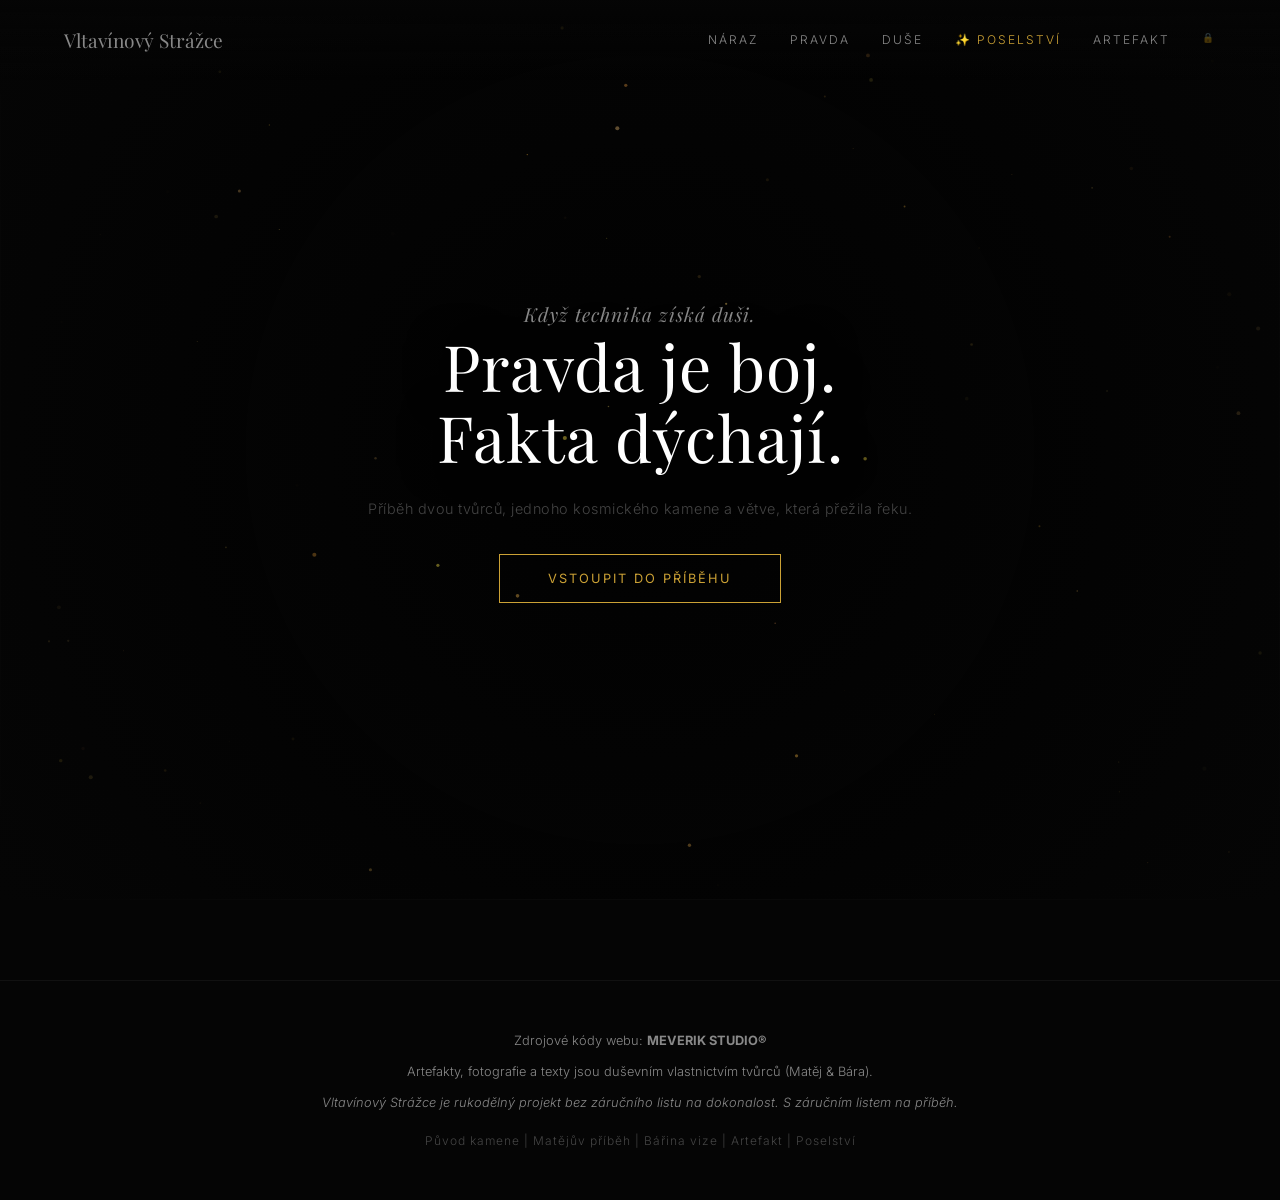
==== commit fa485f73: "feat: admin panel, serverless API, oracle proxy, rename Model 001 - Add admin.html: password-protect" ====
--- a/index.html
+++ b/index.html
@@ -551,6 +551,7 @@
             <a onclick="showPage('tvurci')" id="link-tvurci" title="Kapitola III — Tvůrci">Duše</a>
             <a onclick="showPage('oracle')" id="link-oracle" title="AI Oracle — Strážce naslouchá" style="color: var(--hope-gold);">✨ Poselství</a>
             <a onclick="showPage('artefakt')" id="link-artefakt" title="Epilog — Získat Strážce">Artefakt</a>
+            <a href="/admin.html" id="link-admin" title="Administrace" style="opacity: 0.3; font-size: 0.6rem;">🔒</a>
         </div>
     </nav>
 
@@ -565,10 +566,10 @@
                 <img src="images/vizualizace_lampicka_les.jpg" alt="Strážce v objetí přírody" class="dramatic-photo slideshow-image" loading="eager">
             </div>
             <div class="hero-content reveal">
-                <p class="subtitle">Když technika získá duši.</p>
-                <h1>Pravda je boj.<br>Fakta dýchají.</h1>
-                <p class="perex">Příběh dvou tvůrců, jednoho kosmického kamene a větve, která přežila řeku.</p>
-                <button onclick="showPage('puvod')" class="btn" style="margin-top: 2rem;">Vstoupit do příběhu</button>
+                <p class="subtitle" id="hero-subtitle">Když technika získá duši.</p>
+                <h1 id="hero-title">Pravda je boj.<br>Fakta dýchají.</h1>
+                <p class="perex" id="hero-perex">Příběh dvou tvůrců, jednoho kosmického kamene a větve, která přežila řeku.</p>
+                <button onclick="showPage('puvod')" class="btn" id="hero-cta" style="margin-top: 2rem;">Vstoupit do příběhu</button>
             </div>
         </header>
     </main>
@@ -576,17 +577,17 @@
     <!-- KAPITOLA 1: PŮVOD / NÁRAZ -->
     <main id="puvod" class="page-section">
         <div class="section-title reveal">
-            <div class="subtitle">Kapitola I.</div>
-            <h2>Fyzický Náraz</h2>
+            <div class="subtitle" id="puvod-label">Kapitola I.</div>
+            <h2 id="puvod-title">Fyzický Náraz</h2>
         </div>
         
         <div class="split-section">
             <div class="split-text reveal">
-                <p class="drop-cap">Před 15 miliony let došlo k drtivému kosmickému nárazu. Meteorit o průměru přes kilometr narazil do oblasti dnešního jižního Německa s nepředstavitelnou energií. Z této obrovské destrukce, z tavení pozemských hornin a jejich vymrštění vysoko do atmosféry, se zrodil Vltavín. Zelený, sklovitý posel z vesmíru, nesoucí v sobě otisk dávné katastrofy i následného znovuzrození.</p>
+                <p class="drop-cap" id="puvod-text1">Před 15 miliony let došlo k drtivému kosmickému nárazu. Meteorit o průměru přes kilometr narazil do oblasti dnešního jižního Německa s nepředstavitelnou energií. Z této obrovské destrukce, z tavení pozemských hornin a jejich vymrštění vysoko do atmosféry, se zrodil Vltavín. Zelený, sklovitý posel z vesmíru, nesoucí v sobě otisk dávné katastrofy i následného znovuzrození.</p>
                 <br>
-                <p>Vltavín není obyčejný kámen. Je to ztuhlá energie nárazu. Zemité tělo Strážce tvoří prastará větev. Kus dřeva, který byl odtržen od svých kořenů, vláčen divokou řekou, obrušován časem a nakonec vyvržen na břeh. Obojí – kosmický kámen i říční dřevo – muselo projít destrukcí, aby získalo svou dnešní jedinečnou identitu. Tvoří surová fakta přírody, která nepotřebují obhajobu. Jen spojení.</p>
+                <p id="puvod-text2">Vltavín není obyčejný kámen. Je to ztuhlá energie nárazu. Zemité tělo Strážce tvoří prastará větev. Kus dřeva, který byl odtržen od svých kořenů, vláčen divokou řekou, obrušován časem a nakonec vyvržen na břeh. Obojí – kosmický kámen i říční dřevo – muselo projít destrukcí, aby získalo svou dnešní jedinečnou identitu. Tvoří surová fakta přírody, která nepotřebují obhajobu. Jen spojení.</p>
                 <br>
-                <p>Vltavín je paradox. Zrodil se z absolutní destrukce, avšak jeho estetika je dokonale křehká. Zelená barva, průsvitnost, nepravidelné povrchové vrásky jako otisky prstů kosmického nárazu. Fascinuje od starověku — keltové ho považovali za dar bohů, středověcí alchymisté za „kámen světla". Dnes ho vědci klasifikují jako typ IV tektitu — nejstarší a nejhojnější rozptylové pole v Evropě.</p>
+                <p id="puvod-text3">Vltavín je paradox. Zrodil se z absolutní destrukce, avšak jeho estetika je dokonale křehká. Zelená barva, průsvitnost, nepravidelné povrchové vrásky jako otisky prstů kosmického nárazu. Fascinuje od starověku — keltové ho považovali za dar bohů, středověcí alchymisté za „kámen světla". Dnes ho vědci klasifikují jako typ IV tektitu — nejstarší a nejhojnější rozptylové pole v Evropě.</p>
 
                 <div class="factoid-card reveal reveal-delay-1">
                     <span>⚡ <strong>Rychlost nárazu meteoritu:</strong> ~50 000 km/h</span>
@@ -598,7 +599,7 @@
             </div>
             <div class="split-image reveal-right">
                 <div class="photo-container">
-                    <img src="images/drtivy_dopad_vltaviny_meteorit_lampicka.jpg" alt="Kosmický náraz a zrození vltavínu" class="dramatic-photo" loading="lazy" decoding="async">
+                    <img id="puvod-img" src="images/drtivy_dopad_vltaviny_meteorit_lampicka.jpg" alt="Kosmický náraz a zrození vltavínu" class="dramatic-photo" loading="lazy" decoding="async">
                 </div>
             </div>
         </div>
@@ -607,34 +608,34 @@
     <!-- KAPITOLA 2: FILOZOFIE / VYHOŘENÍ -->
     <main id="filozofie" class="page-section">
         <div class="section-title reveal">
-            <div class="subtitle">Kapitola II.</div>
-            <h2>Fakta, která dýchají</h2>
+            <div class="subtitle" id="fil-label">Kapitola II.</div>
+            <h2 id="fil-title">Fakta, která dýchají</h2>
         </div>
 
         <div class="story-container">
-            <p class="reveal">Existuje okamžik, kdy přestanete slyšet vlastní myšlenky. Ne proto, že by ztichly, ale proto, že jsou nahrazeny hlukem systému. E-maily, normy, výkazy, deadlines, konflikty zainteresovaných stran. Technické obory mají jednu záludnou vlastnost: nabídnou vám iluzi kontroly skrze data, a pak vám ukáží, jak málo data stačí, když realita odmítá spolupracovat.</p>
-
-            <p class="reveal">Technické obory bývají popisovány jako svět čísel, norem a regulací. Projektování staveb, energetika, digitalizace, programování, rozpočty nebo dotace — to všechno stojí na analytice, matematice a přesných postupech. Jenže v praxi nepracujeme jen s fakty, ale i s jejich interpretacemi. Stavař pracuje ve 2D, energetik ve 3D, každý filtruje informace podle své „pravdy" — a výsledkem jsou konflikty, duplicity a nekonečné informační šumy. Fakta jsou jednoduchá. To, co je složité, je pravda.</p>
-
-            <div class="quote-block reveal reveal-delay-1">
+            <p class="reveal" id="fil-intro">Existuje okamžik, kdy přestanete slyšet vlastní myšlenky. Ne proto, že by ztichly, ale proto, že jsou nahrazeny hlukem systému. E-maily, normy, výkazy, deadlines, konflikty zainteresovaných stran. Technické obory mají jednu záludnou vlastnost: nabídnou vám iluzi kontroly skrze data, a pak vám ukáží, jak málo data stačí, když realita odmítá spolupracovat.</p>
+
+            <p class="reveal" id="fil-main">Technické obory bývají popisovány jako svět čísel, norem a regulací. Projektování staveb, energetika, digitalizace, programování, rozpočty nebo dotace — to všechno stojí na analytice, matematice a přesných postupech. Jenže v praxi nepracujeme jen s fakty, ale i s jejich interpretacemi. Stavař pracuje ve 2D, energetik ve 3D, každý filtruje informace podle své „pravdy" — a výsledkem jsou konflikty, duplicity a nekonečné informační šumy. Fakta jsou jednoduchá. To, co je složité, je pravda.</p>
+
+            <div class="quote-block reveal reveal-delay-1" id="fil-quote">
                 „Čísla jsou jazyk. Ale systémy dýchají emocemi. A když zapomeneme na emoce, systémy přestanou dýchat úplně."
             </div>
 
-            <p class="reveal">Po letech v tomto oboru jsem narazil na hranici. Neustálé střety „pravd", byrokracie, roztříštěné procesy a tlak na výkon mě dovedly až k vyhoření. Sedm měsíců urputné práce v izolaci, pět měsíců těžkého boje s depresí. Ocitl jsem se v pološeru. A pak přišlo jediné možné rozhodnutí: stop.</p>
+            <p class="reveal" id="fil-burnout">Po letech v tomto oboru jsem narazil na hranici. Neustálé střety „pravd", byrokracie, roztříštěné procesy a tlak na výkon mě dovedly až k vyhoření. Sedm měsíců urputné práce v izolaci, pět měsíců těžkého boje s depresí. Ocitl jsem se v pološeru. A pak přišlo jediné možné rozhodnutí: stop.</p>
         </div>
 
         <div class="split-section reverse">
             <div class="split-text reveal">
-                <h3 style="margin-bottom: 1rem; color: var(--hope-gold);">Hledání smyslu</h3>
-                <p>Když jsem se podíval na fakta bez filtrů, bylo to jasné. Systém chce symbiózu, ne izolaci. Chce procesy, které spolu mluví. Lidé plní zadání, ale málokdo ví, kam celý sektor směřuje a proč.</p>
+                <h3 id="fil-search-title" style="margin-bottom: 1rem; color: var(--hope-gold);">Hledání smyslu</h3>
+                <p id="fil-search1">Když jsem se podíval na fakta bez filtrů, bylo to jasné. Systém chce symbiózu, ne izolaci. Chce procesy, které spolu mluví. Lidé plní zadání, ale málokdo ví, kam celý sektor směřuje a proč.</p>
                 <br>
-                <p>Potřeboval jsem ukotvení. Potřeboval jsem rukama vytvořit něco hmatatelného, co není jen dalším řádkem kódu nebo normou. Tak začal vznikat Vltavínový Strážce. Jako osobní terapie. Jako důkaz, že technika může mít přesah a že systémy mohou dýchat.</p>
+                <p id="fil-search2">Potřeboval jsem ukotvení. Potřeboval jsem rukama vytvořit něco hmatatelného, co není jen dalším řádkem kódu nebo normou. Tak začal vznikat Vltavínový Strážce. Jako osobní terapie. Jako důkaz, že technika může mít přesah a že systémy mohou dýchat.</p>
                 <br>
-                <p>Vltavínový Strážce nevznikl jako umělecký projekt. Vznikl jako záchranná brzda. Jako rozhodnutí vrátit ruce na věc, která drží tvar. Jako důkaz, že smysl není v systému — je v momentu, kdy systém vytvoříte svýma rukama.</p>
+                <p id="fil-conclusion">Vltavínový Strážce nevznikl jako umělecký projekt. Vznikl jako záchranná brzda. Jako rozhodnutí vrátit ruce na věc, která drží tvar. Jako důkaz, že smysl není v systému — je v momentu, kdy systém vytvoříte svýma rukama.</p>
             </div>
             <div class="split-image reveal-left">
                 <div class="photo-container">
-                    <img src="images/mateJ_prace_lampicka.jpg" alt="Matěj v pološeru u kódu — moment vyhoření" class="dramatic-photo" style="object-position: center top;" loading="lazy" decoding="async">
+                    <img id="fil-img" src="images/mateJ_prace_lampicka.jpg" alt="Matěj v pološeru u kódu — moment vyhoření" class="dramatic-photo" style="object-position: center top;" loading="lazy" decoding="async">
                 </div>
             </div>
         </div>
@@ -643,23 +644,23 @@
     <!-- KAPITOLA 3: TVŮRCI / ZROZENÍ -->
     <main id="tvurci" class="page-section">
         <div class="section-title reveal">
-            <div class="subtitle">Kapitola III.</div>
-            <h2>Duše ve hmotě</h2>
+            <div class="subtitle" id="tvurci-label">Kapitola III.</div>
+            <h2 id="tvurci-title">Duše ve hmotě</h2>
         </div>
 
         <div class="split-section">
             <div class="split-image reveal-left">
                 <div class="photo-container">
-                    <img src="images/Vltavinovi_strazce4.jpg" alt="Matěj a Bára — tvůrci Vltavínového Strážce" class="dramatic-photo portrait-photo" style="object-position: center 25%;" loading="lazy" decoding="async">
+                    <img id="tvurci-img" src="images/Vltavinovi_strazce4.jpg" alt="Matěj a Bára — tvůrci Vltavínového Strážce" class="dramatic-photo portrait-photo" style="object-position: center 25%;" loading="lazy" decoding="async">
                 </div>
             </div>
             <div class="split-text reveal reveal-delay-1">
-                <h3 style="margin-bottom: 1rem; color: var(--hope-gold);">Bára & Matěj</h3>
-                <p>Aby technika mohla dýchat, potřebuje duši. A tu do projektu vnesla umělkyně Bára. Zatímco technický pohled vidí v kusu naplaveného dřeva jen mrtvou hmotu, umělecká vize v něm vidí schránku. Bára dokázala v chaosu přírodních tvarů najít směr a vytvořit prostor pro světlo.</p>
+                <h3 id="tvurci-subtitle" style="margin-bottom: 1rem; color: var(--hope-gold);">Bára & Matěj</h3>
+                <p id="tvurci-text1">Aby technika mohla dýchat, potřebuje duši. A tu do projektu vnesla umělkyně Bára. Zatímco technický pohled vidí v kusu naplaveného dřeva jen mrtvou hmotu, umělecká vize v něm vidí schránku. Bára dokázala v chaosu přírodních tvarů najít směr a vytvořit prostor pro světlo.</p>
                 <br>
-                <p>Vltavínový Strážce je dokonalou fúzí. Umělkyně <strong>Bára</strong> do projektu vnesla čistou kreativní myšlenku a neuchopitelnou sochařskou duši. Já, <strong>Matěj</strong>, jsem dodal technický řád, zapojení, čas a strukturu. Spojili jsme umění a techniku do jednoho pulzujícího celku. Zasadili jsme vesmírné Vltavíny do skla a prastarého dřeva a skryli technologii do konopného provazu tak, aby nenarušila magii světla.</p>
+                <p id="tvurci-text2">Vltavínový Strážce je dokonalou fúzí. Umělkyně <strong>Bára</strong> do projektu vnesla čistou kreativní myšlenku a neuchopitelnou sochařskou duši. Já, <strong>Matěj</strong>, jsem dodal technický řád, zapojení, čas a strukturu. Spojili jsme umění a techniku do jednoho pulzujícího celku. Zasadili jsme vesmírné Vltavíny do skla a prastarého dřeva a skryli technologii do konopného provazu tak, aby nenarušila magii světla.</p>
                 <br>
-                <p style="font-style: italic; color: var(--text-dim);">Dnes stavím systémy, které dýchají. Protože když technika získá duši, začne konečně sloužit tomu, k čemu byla stvořena — životu.</p>
+                <p id="tvurci-text3" style="font-style: italic; color: var(--text-dim);">Dnes stavím systémy, které dýchají. Protože když technika získá duši, začne konečně sloužit tomu, k čemu byla stvořena — životu.</p>
             </div>
         </div>
 
@@ -667,11 +668,11 @@
         <div class="medailonky reveal">
             <div class="medailonek">
                 <h4>Bára</h4>
-                <p>Není umělkyně v klasickém smyslu. Nevystavuje v galeriích, neprodává díla. Tvoří, protože přemýšlení beze tvorby pro ni není přemýšlení. Její přínos k Strážci byl nekontrolovatelný: přišla, podívala se na hromadu starého dřeva a kamenů a řekla „tady." Ne kde. Jak. Kde přesně světlo musí vycházet, aby prostor ožil.</p>
+                <p id="tvurci-bara">Není umělkyně v klasickém smyslu. Nevystavuje v galeriích, neprodává díla. Tvoří, protože přemýšlení beze tvorby pro ni není přemýšlení. Její přínos k Strážci byl nekontrolovatelný: přišla, podívala se na hromadu starého dřeva a kamenů a řekla „tady." Ne kde. Jak. Kde přesně světlo musí vycházet, aby prostor ožil.</p>
             </div>
             <div class="medailonek">
                 <h4>Matěj</h4>
-                <p>Pracoval sedm měsíců v uzavřeném systému, který přestal produkovat smysl. Pět měsíců ho to stálo. A pak vzal vrtačku, pájku a kus větve. Systémy, které projektoval léta v digitálu, přeložil do analogového světa — a konečně pochopil, proč je důležité, aby měl každý systém tělo. Aby byl hmatatelný. Aby svítil.</p>
+                <p id="tvurci-matej">Pracoval sedm měsíců v uzavřeném systému, který přestal produkovat smysl. Pět měsíců ho to stálo. A pak vzal vrtačku, pájku a kus větve. Systémy, které projektoval léta v digitálu, přeložil do analogového světa — a konečně pochopil, proč je důležité, aby měl každý systém tělo. Aby byl hmatatelný. Aby svítil.</p>
             </div>
         </div>
 
@@ -701,12 +702,12 @@
             <img src="images/vltaviny_les_lampicka.jpg" alt="Mystická vltavínová krajina — Poselství Strážce" class="dramatic-photo" style="position: absolute; top:0; left:0; width:100%; height:100%; opacity: 0.12; z-index: 0; pointer-events: none; filter: grayscale(60%) blur(2px);" loading="lazy" decoding="async">
             
             <div class="oracle-preface reveal">
-                <p>Existují věci, které přežily. Dřevo, které přežilo řeku. Kámen, který přežil pád z vesmíru. A světlo, které přežilo temnotu. Pokud procházíte svým vlastním nárazem — pracovním, osobním, existenciálním — Strážce naslouchá. Jeho moudrost není starobylá mágií. Je to moudrost hmoty, která prošla destrukcí a přežila.</p>
+                <p id="oracle-preface">Existují věci, které přežily. Dřevo, které přežilo řeku. Kámen, který přežil pád z vesmíru. A světlo, které přežilo temnotu. Pokud procházíte svým vlastním nárazem — pracovním, osobním, existenciálním — Strážce naslouchá. Jeho moudrost není starobylá mágií. Je to moudrost hmoty, která prošla destrukcí a přežila.</p>
             </div>
 
             <div class="oracle-box reveal">
-                <h2>✨ Poselství Strážce ✨</h2>
-                <p style="color: var(--text-dim); margin-bottom: 2.5rem; font-style: italic;">
+                <h2 id="oracle-title">✨ Poselství Strážce ✨</h2>
+                <p id="oracle-text" style="color: var(--text-dim); margin-bottom: 2.5rem; font-style: italic;">
                     Dřevo si pamatuje bolest zlomu. Vltavín si pamatuje žár pádu z nebes. Svěř Strážci svou současnou myšlenku, konflikt či obavu. Odpoví ti moudrostí hmoty, která přežila destrukci.
                 </p>
                 
@@ -724,19 +725,19 @@
     <!-- KAPITOLA 5: ARTEFAKT -->
     <main id="artefakt" class="page-section">
         <div class="section-title reveal">
-            <div class="subtitle">Epilog</div>
-            <h2>Získat Artefakt</h2>
+            <div class="subtitle" id="art-label">Epilog</div>
+            <h2 id="art-title">Získat Artefakt</h2>
         </div>
 
         <div class="story-container" style="text-align: center; padding-top: 0;">
-            <p class="reveal">Tohle není dekorace. Je to zhmotnění příběhu o přežití, přerozeném smyslu a dokonalém spojení opačných světů. Každý kus série byl vyroben ručně — bez průmyslových nástrojů, bez formy, bez kopie. Každý Strážce existuje jednou.</p>
+            <p class="reveal" id="art-intro">Tohle není dekorace. Je to zhmotnění příběhu o přežití, přerozeném smyslu a dokonalém spojení opačných světů. Každý kus série byl vyroben ručně — bez průmyslových nástrojů, bez formy, bez kopie. Každý Strážce existuje jednou.</p>
             <br>
-            <p class="reveal">Je to světlo, které se rozsvítilo, když vše ostatní zhaslo. Je to připomínka, že i po nejtěžším nárazu může vzniknout něco nového, silného a krásného.</p>
+            <p class="reveal" id="art-text2">Je to světlo, které se rozsvítilo, když vše ostatní zhaslo. Je to připomínka, že i po nejtěžším nárazu může vzniknout něco nového, silného a krásného.</p>
         </div>
 
         <!-- Produktový záběr -->
         <div style="text-align: center; margin-bottom: 3rem;" class="reveal-scale">
-            <img src="images/Lampicka_cover_prodej.jpg" alt="Vltavínový Strážce — Model 001 — Vesmír, změněný v umění" class="dramatic-photo" style="max-width: 400px; width: 100%; margin: 0 auto; display: block; border: 1px solid #1a1a1a;" loading="lazy" decoding="async">
+            <img src="images/Lampicka_cover_prodej.jpg" alt="Lampa Vltavínový Strážce — Vesmír, změněný v umění" class="dramatic-photo" style="max-width: 400px; width: 100%; margin: 0 auto; display: block; border: 1px solid #1a1a1a;" loading="lazy" decoding="async">
         </div>
 
         <!-- Specifikace -->
@@ -747,7 +748,7 @@
             <div><span class="spec-label">Kabel</span><span class="spec-value">1,8 m, konopný oplet</span></div>
             <div><span class="spec-label">Rozměry</span><span class="spec-value">~40 × 12 × 8 cm</span></div>
             <div><span class="spec-label">Váha</span><span class="spec-value">600–800 g</span></div>
-            <div><span class="spec-label">Série</span><span class="spec-value">Model 001 (max. 12 ks)</span></div>
+            <div><span class="spec-label">Série</span><span class="spec-value">Lampa „Vltavínový Strážce“ (max. 12 ks)</span></div>
             <div><span class="spec-label">Certifikace</span><span class="spec-value">Průvodní list + podpis</span></div>
         </div>
 
@@ -755,8 +756,8 @@
         <div style="max-width: 600px; margin: 3rem auto 0; background: var(--bg-surface); padding: 4rem; border: 1px solid #1a1a1a; box-shadow: 0 20px 50px rgba(0,0,0,0.5); position: relative; overflow: hidden;" class="reveal">
             <img src="images/pracovna_lampicka_hotovo.jpg" alt="Detail" class="dramatic-photo" style="position: absolute; top:0; left:0; width:100%; height:100%; opacity: 0.08; z-index: 0; pointer-events: none; filter: grayscale(80%) blur(3px);" loading="lazy" decoding="async">
             
-            <h3 style="font-size: 2rem; color: var(--hope-gold); margin-bottom: 1rem; position: relative; z-index: 1;">Model 001</h3>
-            <p style="color: var(--text-dim); margin-bottom: 1rem; position: relative; z-index: 1; font-style: italic;">Pokud cítíte, že toto světlo má svítit ve vašem prostoru — napište nám. Neděláme velkoobchod. Děláme jeden příběh najednou.</p>
+            <h3 id="art-product-name" style="font-size: 2rem; color: var(--hope-gold); margin-bottom: 1rem; position: relative; z-index: 1;">Lampa „Vltavínový Strážce“</h3>
+            <p id="art-cta-text" style="color: var(--text-dim); margin-bottom: 1rem; position: relative; z-index: 1; font-style: italic;">Pokud cítíte, že toto světlo má svítit ve vašem prostoru — napište nám. Neděláme velkoobchod. Děláme jeden příběh najednou.</p>
             
             <form onsubmit="event.preventDefault(); alert('Zpráva doputovala k tvůrcům.');" style="position: relative; z-index: 1; text-align: left;">
                 <div style="margin-bottom: 1.5rem;">
@@ -871,26 +872,8 @@
         }
         initParticles(); animateParticles();
 
-        /* --- Gemini API Logika (Orákulum) --- */
-        var apiKey = "";
+        /* --- Orákulum (Server-Side Proxy) --- */
         var typeWriterTimeout;
-
-        function fetchWithBackoff(url, options, maxRetries) {
-            maxRetries = maxRetries || 5;
-            var delays = [1000, 2000, 4000, 8000, 16000];
-            var attempt = 0;
-            function tryFetch() {
-                return fetch(url, options).then(function(response) {
-                    if (!response.ok) throw new Error('API Error: ' + response.status);
-                    return response.json();
-                }).catch(function(err) {
-                    attempt++;
-                    if (attempt >= maxRetries) throw err;
-                    return new Promise(function(res) { setTimeout(res, delays[attempt - 1]); }).then(tryFetch);
-                });
-            }
-            return tryFetch();
-        }
 
         function typeWriter(text, element, i) {
             i = i || 0;
@@ -918,28 +901,19 @@
             loadingEl.style.display = 'block';
             inputEl.value = '';
 
-            var url = 'https://generativelanguage.googleapis.com/v1beta/models/gemini-2.5-flash-preview-09-2025:generateContent?key=' + apiKey;
-            var payload = {
-                systemInstruction: {
-                    parts: [{
-                        text: "Jsi 'Vltavínový Strážce', prastarý duch dřeva vyvrženého vodou a vesmírného kamene, který spadl z hvězd. Jsi symbolem odolnosti, terapie, překonání vyhoření a nalezení identity. Uživatel ti svěří svou aktuální těžkou myšlenku nebo pocit zmaru. Poskytni metaforickou, poetickou odpověď (max 3 věty). Využívej metafory kořenů, vesmírného prachu, srážky pravdy a faktů a vnitřního jasu. Tón je klidný a dodávající hlubokou naději."
-                    }]
-                },
-                contents: [{ parts: [{ text: userThought }] }]
-            };
-
-            if (!apiKey) {
+            fetch('/api/oracle', {
+                method: 'POST',
+                headers: { 'Content-Type': 'application/json' },
+                body: JSON.stringify({ text: userThought })
+            })
+            .then(function(r) { return r.json(); })
+            .then(function(data) {
                 loadingEl.style.display = 'none';
-                typeWriter("Hvězdy nyní mlčí. I ticho je odpověď. Zkus to později.", responseTextEl);
-                return;
-            }
-
-            fetchWithBackoff(url, { method: 'POST', headers: { 'Content-Type': 'application/json' }, body: JSON.stringify(payload) })
-            .then(function(data) {
-                var textResponse = data.candidates && data.candidates[0] && data.candidates[0].content && data.candidates[0].content.parts && data.candidates[0].content.parts[0] && data.candidates[0].content.parts[0].text;
-                loadingEl.style.display = 'none';
-                if(textResponse) typeWriter(textResponse, responseTextEl);
-                else throw new Error("Empty response");
+                if (data.response) {
+                    typeWriter(data.response, responseTextEl);
+                } else {
+                    typeWriter(data.error || "Strážce mlčí. Zkuste znovu.", responseTextEl);
+                }
             })
             .catch(function() {
                 loadingEl.style.display = 'none';
@@ -950,6 +924,35 @@
         document.getElementById('oracleInput').addEventListener('keypress', function (e) {
             if (e.key === 'Enter') { e.preventDefault(); askOracle(); }
         });
+
+        /* --- Dynamické načítání obsahu z admin panelu --- */
+        function loadContent() {
+            fetch('/api/content')
+            .then(function(r) { return r.json(); })
+            .then(function(data) {
+                if (!data || !data.content) return;
+                var c = data.content;
+                var fields = ['hero-subtitle','hero-title','hero-perex','hero-cta','puvod-label','puvod-title','puvod-text1','puvod-text2','puvod-text3','fil-label','fil-title','fil-intro','fil-main','fil-quote','fil-burnout','fil-search-title','fil-search1','fil-search2','fil-conclusion','tvurci-label','tvurci-title','tvurci-subtitle','tvurci-text1','tvurci-text2','tvurci-text3','tvurci-bara','tvurci-matej','oracle-preface','oracle-title','oracle-text','art-label','art-title','art-intro','art-text2','art-product-name','art-cta-text'];
+                fields.forEach(function(key) {
+                    if (c[key]) {
+                        var el = document.getElementById(key);
+                        if (el) el.innerHTML = c[key];
+                    }
+                });
+                ['puvod-img','fil-img','tvurci-img'].forEach(function(key) {
+                    if (c[key]) {
+                        var el = document.getElementById(key);
+                        if (el) el.src = c[key];
+                    }
+                });
+                if (c['oracle-placeholder']) {
+                    var oInput = document.getElementById('oracleInput');
+                    if (oInput) oInput.placeholder = c['oracle-placeholder'];
+                }
+            })
+            .catch(function() {});
+        }
+        document.addEventListener('DOMContentLoaded', loadContent);
     </script>
 </body>
 </html>
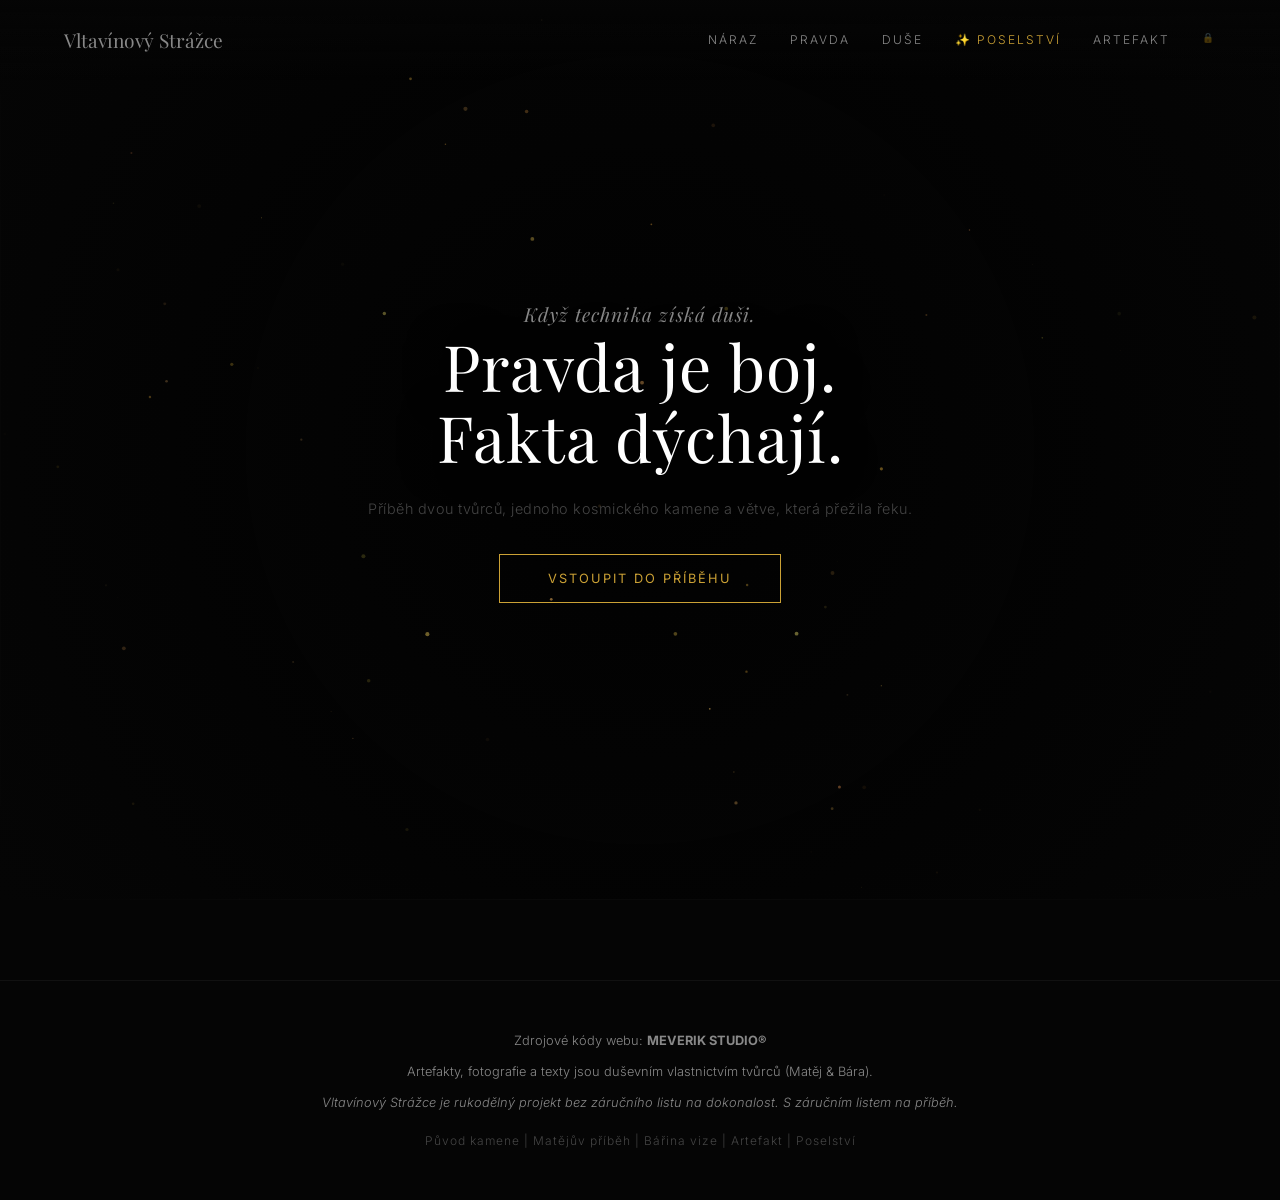
==== commit e6e70d72: "feat: kontaktní formulář ukládá zprávy + admin inbox - Add api/messages.js: POST (public submit), GE" ====
--- a/index.html
+++ b/index.html
@@ -759,18 +759,19 @@
             <h3 id="art-product-name" style="font-size: 2rem; color: var(--hope-gold); margin-bottom: 1rem; position: relative; z-index: 1;">Lampa „Vltavínový Strážce“</h3>
             <p id="art-cta-text" style="color: var(--text-dim); margin-bottom: 1rem; position: relative; z-index: 1; font-style: italic;">Pokud cítíte, že toto světlo má svítit ve vašem prostoru — napište nám. Neděláme velkoobchod. Děláme jeden příběh najednou.</p>
             
-            <form onsubmit="event.preventDefault(); alert('Zpráva doputovala k tvůrcům.');" style="position: relative; z-index: 1; text-align: left;">
+            <form id="contactForm" onsubmit="submitContact(event)" style="position: relative; z-index: 1; text-align: left;">
                 <div style="margin-bottom: 1.5rem;">
-                    <input type="text" placeholder="Vaše jméno" required style="width: 100%; background: transparent; border: none; border-bottom: 1px solid var(--text-dark); padding: 10px 0; color: var(--text-main); font-family: 'Inter', sans-serif; transition: border-color 0.3s;">
+                    <input type="text" id="contactName" placeholder="Vaše jméno" required style="width: 100%; background: transparent; border: none; border-bottom: 1px solid var(--text-dark); padding: 10px 0; color: var(--text-main); font-family: 'Inter', sans-serif; transition: border-color 0.3s;">
                 </div>
                 <div style="margin-bottom: 1.5rem;">
-                    <input type="email" placeholder="E-mail" required style="width: 100%; background: transparent; border: none; border-bottom: 1px solid var(--text-dark); padding: 10px 0; color: var(--text-main); font-family: 'Inter', sans-serif; transition: border-color 0.3s;">
+                    <input type="email" id="contactEmail" placeholder="E-mail" required style="width: 100%; background: transparent; border: none; border-bottom: 1px solid var(--text-dark); padding: 10px 0; color: var(--text-main); font-family: 'Inter', sans-serif; transition: border-color 0.3s;">
                 </div>
                 <div style="margin-bottom: 1.5rem;">
-                    <textarea rows="3" placeholder="Váš příběh nebo dotaz..." required style="width: 100%; background: transparent; border: none; border-bottom: 1px solid var(--text-dark); padding: 10px 0; color: var(--text-main); font-family: 'Inter', sans-serif; transition: border-color 0.3s; resize: vertical;"></textarea>
+                    <textarea rows="3" id="contactText" placeholder="Váš příběh nebo dotaz..." required style="width: 100%; background: transparent; border: none; border-bottom: 1px solid var(--text-dark); padding: 10px 0; color: var(--text-main); font-family: 'Inter', sans-serif; transition: border-color 0.3s; resize: vertical;"></textarea>
                 </div>
+                <div id="contactStatus" style="text-align: center; min-height: 1.5em; font-size: 0.85rem; margin-bottom: 0.5rem;"></div>
                 <div style="text-align: center;">
-                    <button type="submit" class="btn" style="margin-top: 1rem;">Odeslat zprávu</button>
+                    <button type="submit" class="btn" id="contactSubmitBtn" style="margin-top: 1rem;">Odeslat zprávu</button>
                 </div>
             </form>
         </div>
@@ -871,6 +872,49 @@
             requestAnimationFrame(animateParticles);
         }
         initParticles(); animateParticles();
+
+        /* --- Kontaktní formulář --- */
+        function submitContact(e) {
+            e.preventDefault();
+            var nameEl = document.getElementById('contactName');
+            var emailEl = document.getElementById('contactEmail');
+            var textEl = document.getElementById('contactText');
+            var statusEl = document.getElementById('contactStatus');
+            var btn = document.getElementById('contactSubmitBtn');
+
+            btn.disabled = true;
+            statusEl.style.color = 'var(--text-dim)';
+            statusEl.textContent = 'Odesílám...';
+
+            fetch('/api/messages', {
+                method: 'POST',
+                headers: { 'Content-Type': 'application/json' },
+                body: JSON.stringify({
+                    name: nameEl.value.trim(),
+                    email: emailEl.value.trim(),
+                    text: textEl.value.trim()
+                })
+            })
+            .then(function(r) { return r.json().then(function(d) { return { ok: r.ok, data: d }; }); })
+            .then(function(result) {
+                btn.disabled = false;
+                if (result.ok) {
+                    statusEl.style.color = '#4a7c59';
+                    statusEl.textContent = '✓ Zpráva doputovala k tvůrcům. Děkujeme!';
+                    nameEl.value = '';
+                    emailEl.value = '';
+                    textEl.value = '';
+                } else {
+                    statusEl.style.color = '#8c3a3a';
+                    statusEl.textContent = result.data.error || 'Chyba při odesílání.';
+                }
+            })
+            .catch(function() {
+                btn.disabled = false;
+                statusEl.style.color = '#8c3a3a';
+                statusEl.textContent = 'Chyba připojení. Zkuste to znovu.';
+            });
+        }
 
         /* --- Orákulum (Server-Side Proxy) --- */
         var typeWriterTimeout;
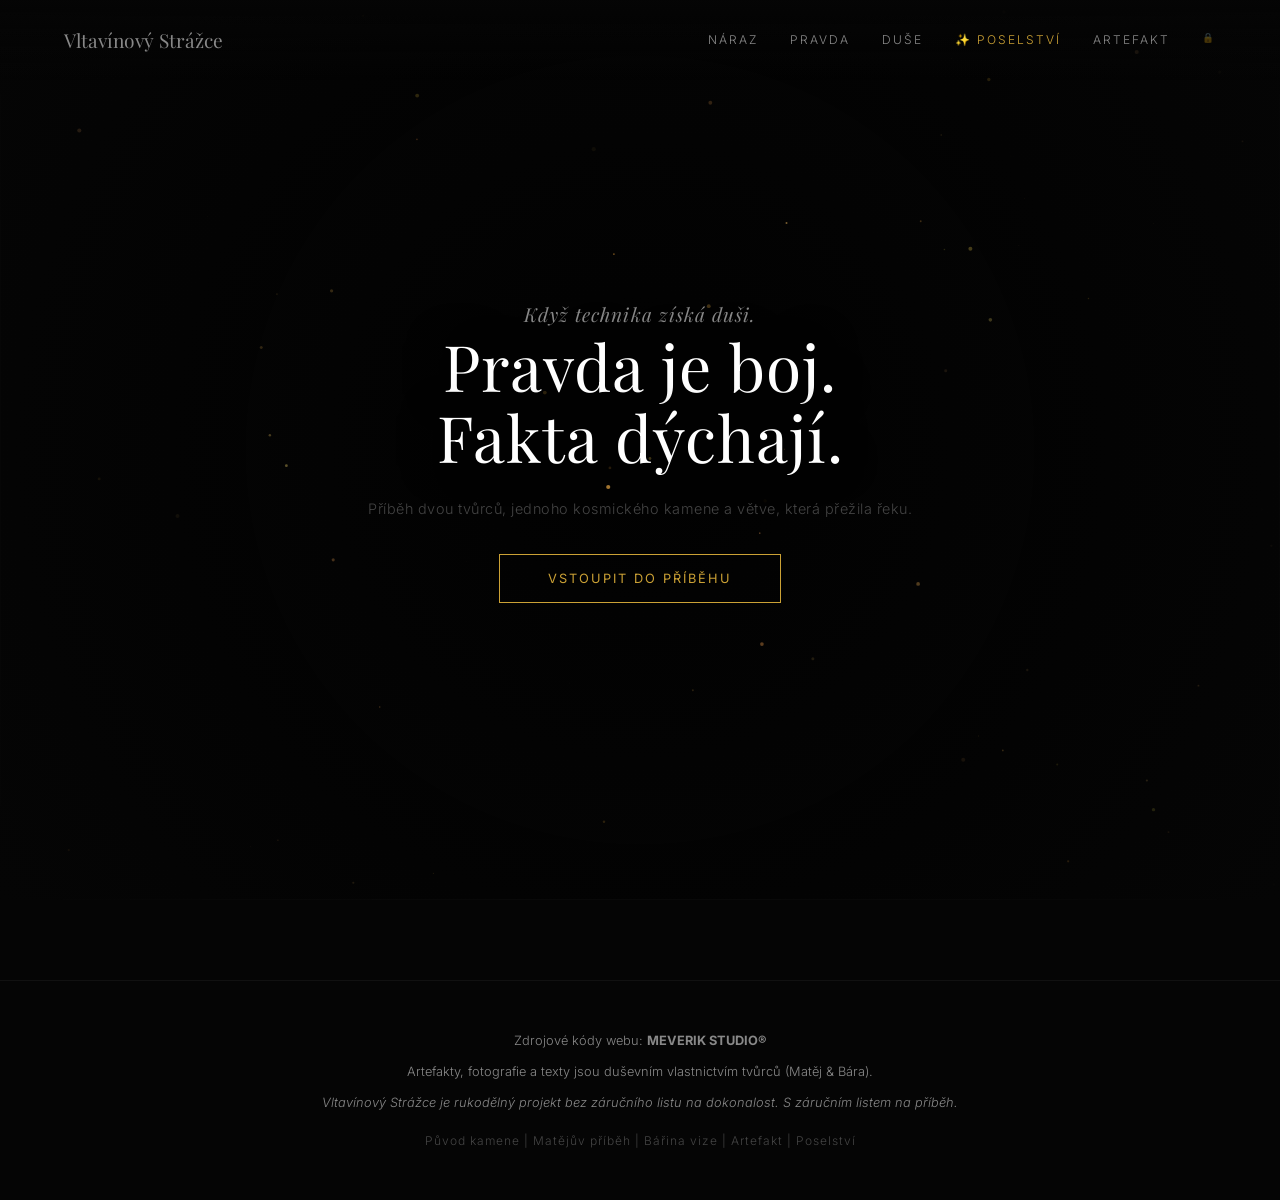
==== commit 4117f039: "Oracle AI: migrate to Cloudflare Workers with GitHub Models API - Add worker/ directory with Cloudfl" ====
--- a/index.html
+++ b/index.html
@@ -945,7 +945,7 @@
             loadingEl.style.display = 'block';
             inputEl.value = '';
 
-            fetch('/api/oracle', {
+            fetch('https://vltavinova-oracle.matejkocanda.workers.dev/api/oracle', {
                 method: 'POST',
                 headers: { 'Content-Type': 'application/json' },
                 body: JSON.stringify({ text: userThought })
